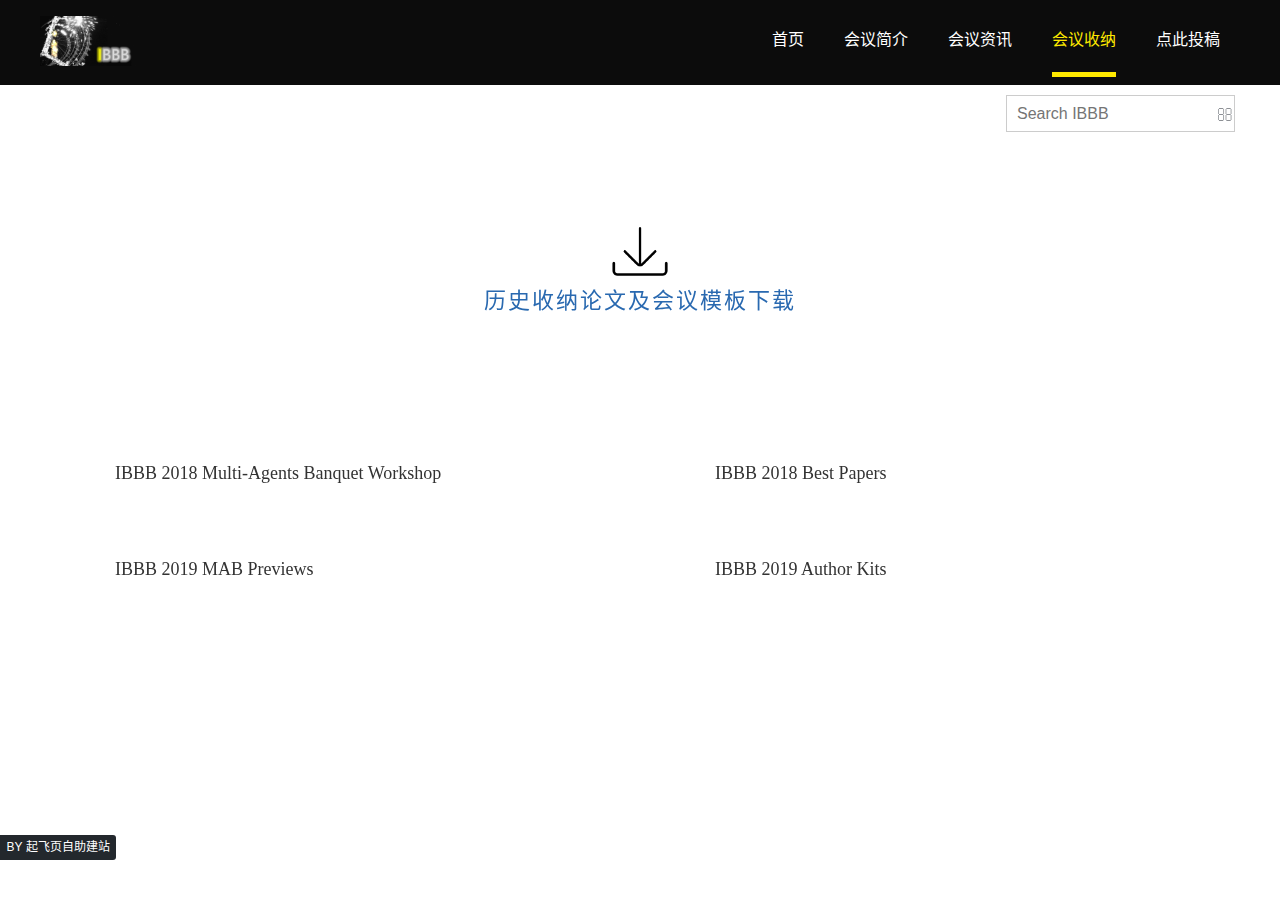
==== gather.html @ 592892c0 "Rename IBBB _ 会议收纳.html to gather.html" ====
<!DOCTYPE html>
<!-- saved from url=(0088)http://w-21632-82969-35569.479040224.sites.hk34.qifeiye.com/?page_id=11432&qfy_preview=1 -->
<html class="bit-html mobile-false js_active  vc_desktop  vc_transform  vc_transform  no-touch" dir="ltr" lang="zh-CN"><!--<![endif]--><head><meta http-equiv="Content-Type" content="text/html; charset=UTF-8">
	<!-- for 360 -->
	<meta name="renderer" content="webkit"> 
	<meta name="applicable-device" content="pc,mobile"> <!-- for baidu -->
	<meta http-equiv="Cache-Control" content="no-transform"> <!-- for baidu -->
    <meta name="MobileOptimized" content="width"><!-- for baidu -->
    <meta name="HandheldFriendly" content="true"><!-- for baidu -->
		<!-- customer header -->
	<meta http-equiv="X-UA-Compatible" content="IE=edge">
	
	<meta name="viewport" content="width=device-width, initial-scale=1, maximum-scale=1">	
	<title>IBBB |   会议收纳</title>
	<link rel="profile" href="http://gmpg.org/xfn/11">
	<link rel="pingback" href="http://w-21632-82969-35569.479040224.sites.hk34.qifeiye.com/xmlrpc.php">
	<!--[if lt IE 9]>
	<script src="http://w-21632-82969-35569.479040224.sites.hk34.qifeiye.com/FeiEditor/bitSite/js/html5shiv.min.js"></script>
	<![endif]-->
	<!--[if lt IE 9]>
	<script src="http://w-21632-82969-35569.479040224.sites.hk34.qifeiye.com/FeiEditor/bitSite/js/respond.min.js"></script>
	<![endif]-->
	<style type="text/css" id="static-stylesheet"></style>
	<link rel="stylesheet" href="./src/55c1c3b206518d9a84341ae4a3668b1f.css" type="text/css" media="all"> <!-- Cache! -->
<style type="text/css">



</style>
<script type="text/javascript">
/* <![CDATA[ */
/* dt-plugins */
var dtLocal = {"passText":"\u67e5\u770b\u8fd9\u4e2a\u52a0\u5bc6\u8d44\u8baf\uff0c\u8bf7\u5728\u4e0b\u9762\u8f93\u5165\u5bc6\u7801\uff1a","moreButtonAllLoadedText":"\u5168\u90e8\u5df2\u52a0\u8f7d","postID":"11432","ajaxurl":"http:\/\/w-21632-82969-35569.479040224.sites.hk34.qifeiye.com\/http:\/\/w-21632-82969-35569.479040224.sites.hk34.qifeiye.com\/admin\/admin-ajax.php","contactNonce":"e892eb00af","ajaxNonce":"57f2f24f1a","pageData":{"type":"page","template":"page","layout":null},"themeSettings":{"smoothScroll":"on"}};
/* thickbox */
var thickboxL10n = {"next":"\u4e0b\u4e00\u5f20 >","prev":"< \u4e0a\u4e00\u5f20","image":"\u56fe\u7247","of":"\/","close":"\u5173\u95ed","noiframes":"\u8fd9\u4e2a\u529f\u80fd\u9700\u8981iframe\u7684\u652f\u6301\u3002\u60a8\u53ef\u80fd\u7981\u6b62\u4e86iframe\u7684\u663e\u793a\uff0c\u6216\u60a8\u7684\u6d4f\u89c8\u5668\u4e0d\u652f\u6301\u6b64\u529f\u80fd\u3002","loadingAnimation":"\/\/fast.qifeiye.com\/FeiEditor\/bitSite\/images\/preloader.gif"};

/* ]]> */
</script>
<script type="text/javascript" src="./src/e60d9fac3b351a7c944ea3d1a2d3842f.js.下载">/*Cache!*/</script>
<link rel="EditURI" type="application/rsd+xml" title="RSD" href="http://w-21632-82969-35569.479040224.sites.hk34.qifeiye.com/xmlrpc.php?rsd">
<link rel="wlwmanifest" type="application/wlwmanifest+xml" href="http://w-21632-82969-35569.479040224.sites.hk34.qifeiye.com/qfy-includes/wlwmanifest.xml"> 

<link rel="canonical" href="http://w-21632-82969-35569.479040224.sites.hk34.qifeiye.com/?page_id=11432">
<link rel="shortlink" href="http://w-21632-82969-35569.479040224.sites.hk34.qifeiye.com/?p=11432">
<style class="style_0">.bitRightSider .widget-title,.bitLeftSider .widget-title{padding:0 0 0 10px;height:28px;line-height:28px;background-color:#024886;margin:0px;font-family:;font-size:px;font-weight:normal;font-style:normal;text-decoration:none;color:#fff;border-top:0;border-left:0;border-right:0;border-bottom:0;background-image: url(//fast.qifeiye.com/qfy-content/plugins//bit-plugin/assets/frame/header_bg/1/bg.png);background-repeat: repeat;-webkit-border-top-left-radius: 0;-webkit-border-top-right-radius: 0;-moz-border-radius-topleft: 0;-moz-border-radius-topright: 0;border-top-left-radius: 0;border-top-right-radius: 0;} .bitRightSider .bitWidgetFrame,.bitLeftSider .bitWidgetFrame{border-top:0;border-bottom:1px solid #bababa;border-left:1px solid #bababa;border-right:1px solid #bababa;padding:4px 10px 4px 10px;-webkit-border-bottom-left-radius: 0;-webkit-border-bottom-right-radius: 0;-moz-border-radius-bottomleft: 0;-moz-border-radius-bottomright: 0;border-bottom-left-radius: 0;border-bottom-right-radius: 0;}.bitRightSider .site_tooler,.bitLeftSider .site_tooler{-webkit-box-shadow:none;box-shadow:none;}.bitRightLeftSiderWidget.site_tooler .bitWidgetFrame,.bitRightLeftSiderWidget.site_tooler .bitWidgetFrame{background-color:transparent;background-image:none;-webkit-border-bottom-left-radius: 0px;border-bottom-left-radius: 0px;-webkit-border-bottom-right-radius: 0px;border-bottom-right-radius: 0px;}</style><style class="style_0">.footer .widget-title{padding:0 0 0 10px;height:28px;line-height:28px;background-color:#024886;margin:0px;font-family:;font-size:px;font-weight:normal;font-style:normal;text-decoration:none;color:#fff;border-top:0;border-left:0;border-right:0;border-bottom:0;background-image:none;-webkit-border-top-left-radius: 4px;-webkit-border-top-right-radius: 4px;-moz-border-radius-topleft: 4px;-moz-border-radius-topright: 4px;border-top-left-radius: 4px;border-top-right-radius: 4px;} .footer .widget-title{border-top:0;border-left:0;border-right:0;} .footer  .bitWidgetFrame{border-bottom:0;border-top:0;border-left:0;border-right:0;padding:4px 10px 4px 10px;}.footer .site_tooler{-webkit-box-shadow:none;box-shadow:none;}.footer .site_tooler .bitWidgetFrame{background-color:transparent;background-image:none;-webkit-border-bottom-left-radius: 4px;border-bottom-left-radius: 4px;-webkit-border-bottom-right-radius: 4px;border-bottom-right-radius: 4px;}</style><link rel="shortcut icon" href="http://w-21632-82969-35569.479040224.sites.hk34.qifeiye.com/qfy-content/uploads/2019/02/415e6c6c76d465fd1fd7b94c8ca086bc.ico">
<link rel="apple-touch-icon-precomposed" href="http://w-21632-82969-35569.479040224.sites.hk34.qifeiye.com/qfy-content/uploads/2019/02/415e6c6c76d465fd1fd7b94c8ca086bc.ico">
<link rel="apple-touch-icon" href="http://w-21632-82969-35569.479040224.sites.hk34.qifeiye.com/qfy-content/uploads/2019/02/415e6c6c76d465fd1fd7b94c8ca086bc.ico">
<meta name="robots" content="index, follow">
<meta name="description" content="历史收纳">
<link rel="stylesheet" href="./src/css" type="text/css" media="all">		<style type="text/css">
</style>
		<script type="text/javascript">
			dtGlobals.logoEnabled = 1;dtGlobals.curr_id = '11432';dtGlobals.logoURL = '';dtGlobals.logoW = '0';dtGlobals.logoH = '0';dtGlobals.qfyname = '起飞页';dtGlobals.id = '5c5458e1a4d58';dtGlobals.language = '';smartMenu = 0;document.cookie='resolution='+Math.max(screen.width,screen.height)+'; path=/';
			dtGlobals.gallery_bgcolor = 'rgba(51,51,51,1)';dtGlobals.gallery_showthumbs = '0';dtGlobals.gallery_style = '';dtGlobals.gallery_autoplay = '0';dtGlobals.gallery_playspeed = '3';dtGlobals.gallery_imagesize = '100';dtGlobals.gallery_imageheight = '100';dtGlobals.gallery_stopbutton = '';dtGlobals.gallery_thumbsposition = '';dtGlobals.gallery_tcolor = '#fff';dtGlobals.gallery_tsize = '16';dtGlobals.gallery_dcolor = '#fff';dtGlobals.gallery_dsize = '14';dtGlobals.gallery_tfamily = '';dtGlobals.gallery_dfamily = '';dtGlobals.gallery_blankclose = '0';dtGlobals.gallery_arrowstyle = '0';dtGlobals.fm_showstyle = '';dtGlobals.fm_showspeed = '';dtGlobals.cdn_url = 'https://cdn.goodq.top';dtGlobals.qfymodel = "1";
			            			var socail_back_url = '';
					
		</script>

		</head>


<body class="page page-id-11432 page-template-default logged-in image-blur widefull_header3 free_public btn-flat content-fullwidth qfe-js-composer js-comp-ver-4.0.1 vc_responsive is-webkit mobilefloatmenu" data-pid="11432" data-pkey="345197433e12036d5b05db93e3ab1387" style=""><div class="dl-menuwrapper  wf-mobile-visible floatmenu floatwarpper fullfloatmenu center"><div class="dl-container"><ul data-st="1" data-sp="0" data-fh="0" data-mw="0" data-lh="32" class="dl-menu" data-bit-menu="bit-menu-default" data-bit-float-menu="underline-hover"><li class=" menu-item menu-item-type-post_type menu-item-object-page bit-menu-post-id-11965 menu-item-11966 first"><a href="http://w-21632-82969-35569.479040224.sites.hk34.qifeiye.com/"><span>首页</span></a></li><li class=" menu-item menu-item-type-post_type menu-item-object-page bit-menu-post-id-11626 menu-item-11627"><a href="http://w-21632-82969-35569.479040224.sites.hk34.qifeiye.com/?page_id=11626"><span>会议简介</span></a></li><li class=" menu-item menu-item-type-post_type menu-item-object-page bit-menu-post-id-11761 menu-item-11762"><a href="http://w-21632-82969-35569.479040224.sites.hk34.qifeiye.com/?page_id=11761"><span>会议资讯</span></a></li><li class=" menu-item menu-item-type-post_type menu-item-object-page current-menu-item page_item page-item-11432 current_page_item bit-menu-post-id-11432 menu-item-11433 act"><a href="http://w-21632-82969-35569.479040224.sites.hk34.qifeiye.com/?page_id=11432"><span>会议收纳</span></a></li><li class=" menu-item menu-item-type-post_type menu-item-object-page bit-menu-post-id-11813 menu-item-11814"><a href="http://w-21632-82969-35569.479040224.sites.hk34.qifeiye.com/?page_id=11813"><span>点此投稿</span></a></li>
</ul></div></div>

<div id="page" class=" wide "><div id="dl-menu" class="dl-menuwrapper wf-mobile-visible floatmenu fullfloatmenu center" style="right: 8px; top: 8px;"><a data-padding="" data-top="8" data-right="8" rel="nofollow" id="mobile-menu" class="glyphicon glyphicon-icon-align-justify fullfloatmenu positionFixed iconbigSize center">
				<span class="menu-open  phone-text">会议收纳</span>
				<span class="menu-close">关闭</span>
				<span class="menu-back">返回上一级</span>
				<span class="wf-phone-visible">&nbsp;</span>
			</a></div>



	<!-- left, center, classical, classic-centered -->
	<!-- !Header -->
	<header id="header" class="logo-left wf-mobile-hidden  mobiletopbottom  hl  ht headerPM menuPosition" role="banner"><!-- class="overlap"; class="logo-left", class="logo-center", class="logo-classic" -->
		<div class="wf-wrap">
			<div class="wf-table">

		

<div id="branding" class="wf-td bit-logo-bar" style="max-width:1px;">
	<a class="bitem logo small" style="display: table-cell;" href="http://w-21632-82969-35569.479040224.sites.hk34.qifeiye.com/"><span class="logospan"><img class="preload-me" src="./src/0d2b9638ba055d4c939cce26fddbd785-300x150.png" width="300" height="150" alt="IBBB"></span></a>
	
	<!-- <div id="site-title" class="assistive-text"></div>
	<div id="site-description" class="assistive-text"></div> -->
</div>		
								<div class="wf-mobile-visible wf-td assistive-info    " role="complementary">
					<div class="top-bar-right right bit_widget_more" bitdatamarker="bitHeader-2" bitdataaction="site_fix_container" bitdatacolor="white">
					 					</div>
				</div>
		
					
		<!-- !- Navigation -->
		<nav style="0" id="navigation" class="wf-td" bitdataaction="site_menu_container" bitdatalocation="primary">
			<ul id="main-nav" data-st="1" data-sp="0" data-fh="0" data-mw="0" data-lh="32" class="mainmenu fancy-rollovers wf-mobile-hidden bit-menu-default position-text-right" data-bit-menu="bit-menu-default" data-bit-float-menu="underline-hover"><li class=" menu-item menu-item-type-post_type menu-item-object-page bit-menu-post-id-11965 menu-item-11966 first"><a href="http://w-21632-82969-35569.479040224.sites.hk34.qifeiye.com/"><span>首页</span></a></li><li class=" menu-item menu-item-type-post_type menu-item-object-page bit-menu-post-id-11626 menu-item-11627"><a href="http://w-21632-82969-35569.479040224.sites.hk34.qifeiye.com/?page_id=11626"><span>会议简介</span></a></li><li class=" menu-item menu-item-type-post_type menu-item-object-page bit-menu-post-id-11761 menu-item-11762"><a href="http://w-21632-82969-35569.479040224.sites.hk34.qifeiye.com/?page_id=11761"><span>会议资讯</span></a></li><li class=" menu-item menu-item-type-post_type menu-item-object-page current-menu-item page_item page-item-11432 current_page_item bit-menu-post-id-11432 menu-item-11433 act"><a href="http://w-21632-82969-35569.479040224.sites.hk34.qifeiye.com/?page_id=11432"><span>会议收纳</span></a></li><li class=" menu-item menu-item-type-post_type menu-item-object-page bit-menu-post-id-11813 menu-item-11814"><a href="http://w-21632-82969-35569.479040224.sites.hk34.qifeiye.com/?page_id=11813"><span>点此投稿</span></a></li>
</ul>
						
			

					</nav>
		<div style="display:none;" id="main-nav-slide">
									<div class="main-nav-slide-inner" data-class="align_left">
				<div class="floatmenu-bar-right bit_widget_more" bitdatamarker="bitHeader-3" bitdataaction="site_fix_container" bitdatacolor="white">
					 				</div>
			</div>
		</div>
		
	
			</div><!-- #branding -->
		</div><!-- .wf-wrap -->
	</header><div id="dl-menu" class="dl-menuwrapper wf-mobile-visible mobiledefault_containter center" style="text-align: center; margin: 0px auto; right: 8px; top: 8px;"></div><!-- #masthead -->

 <section class="bitBanner" id="bitBanner" bitdatamarker="bitBanner" bitdataaction="site_fix_container">
	</section>
<div id="main" class="bit_main_content">


		<div class="main-gradient"></div>

		<div class="wf-wrap">
			<div class="wf-container-main">

				

			

			<div id="content" class="content" role="main">

								
<div class="main-outer-wrapper ">
        <div class="bit_row">

                <div class="twelve columns no-sidebar-content ">
                
                    <div class="bit_row">
                    
                            <div class="content-wrapper twelve columns ">
                              <section data-fixheight="" class="qfy-row-1-5c7787a46c395101171 section     no  section-text-no-shadow section-inner-no-shadow section-normal section-orgi mobileHidden" id="bit_hg3qi" style="margin-bottom:0;border-radius:0px;color:#606060;">
    <style class="row_class qfy_style_class">
	@media only screen and (min-width: 992px){
		section.section.qfy-row-1-5c7787a46c395101171{padding-left:0;padding-right:0;padding-top:10px;padding-bottom:10px;margin-top:0;}section.section.qfy-row-1-5c7787a46c395101171 > .container{max-width:1280px;margin:0 auto;}}
	   	
	   @media only screen and (max-width: 992px){
		.bit-html section.section.qfy-row-1-5c7787a46c395101171{padding-left:15px;padding-right:15px;padding-top:10px;padding-bottom:10px;margin-top:0;min-height:0;}}
	</style>
	            <div data-time="3" data-imagebgs="" class="background-media   " backgroundsize="true" style="background-image: url(&#39;http://w-21632-82969-35569.479040224.sites.hk34.qifeiye.com/qfy-content/uploads/2018/09/39295df33d037be0e32999ba25ccf70b.jpg&#39;); background-repeat:no-repeat; background-size:cover; background-attachment:scroll; background-position:Array;">
                                   </div>
		
    	    <div class="section-background-overlay background-overlay grid-overlay-0 " style="background-color: transparent;"></div>

    <div class="container">
        <div class="row qfe_row">
            <div data-animaleinbegin="90%" data-animalename="qfyfadeInUp" data-duration="" data-delay="" class=" qfy-column-1-5c7787a46c7c3501745 qfy-column-inner  vc_span12  text-default small-screen-default fullrow" data-dw="1/1" data-fixheight=""><div style=";position:relative;" class="column_inner "><div class=" background-overlay grid-overlay-" style="background-color:transparent;width:100%;"></div><div class="column_containter" style="z-index:3;position:relative;"><div m-padding="0px 0px 0px 0px" p-padding="0 0 0 0" css_animation_delay="0" qfyuuid="qfy_column_search_l51ap" class="search_contain qfy-element " style="margin-top:0;margin-bottom:0;margin-left:0;margin-right:0;padding-top:0;padding-bottom:0;padding-right:0;padding-left:0;"><style>
        @media only screen and (max-width: 768px) { .search_from-5c7787a46cb2547121 .searchform{width:90% !important;} }</style>


<div class="bitSearchFrom bitWidgetFrame search_from-5c7787a46cb2547121 text_right">
	<form class="searchform " method="get" action="http://w-21632-82969-35569.479040224.sites.hk34.qifeiye.com/" style="" onsubmit="return searchResult(this);">
				<input type="hidden" name="page_id" value="7171">
				
				
				
				<input type="text" style="border:1px solid #ccc;padding-top:px;padding-bottom:px;height:37px;" name="search" id="form_search" value="" placeholder="Search IBBB">
		<input type="submit" class="assistive-text searchsubmit" value="Go!">
		<a href="http://w-21632-82969-35569.479040224.sites.hk34.qifeiye.com/?page_id=11432&amp;qfy_preview=1#go" style="margin:0px;height:37px;line-height:37px;top:2px;color:#8d9095;" class="submit fa fa-search"></a>
	</form>
</div>
</div></div></div></div><style class="column_class qfy_style_class">@media only screen and (min-width: 992px){.qfy-column-1-5c7787a46c7c3501745 > .column_inner {padding-left:0;padding-right:0;padding-top:0;padding-bottom:0;}.qfe_row .vc_span_class.qfy-column-1-5c7787a46c7c3501745 {};}@media only screen and (max-width: 992px){.qfy-column-1-5c7787a46c7c3501745 > .column_inner{margin:0 auto 0 !important;padding-left:0;padding-right:0;padding-top:;padding-bottom:;}.display_entire .qfe_row .vc_span_class.qfy-column-1-5c7787a46c7c3501745 {}.qfy-column-1-5c7787a46c7c3501745 > .column_inner> .background-overlay,.qfy-column-1-5c7787a46c7c3501745 > .column_inner> .background-media{width:100% !important;left:0 !important;right:auto !important;}}</style>        </div>
    </div>
	
</section><section data-fixheight="" class="qfy-row-2-5c7787a46ceaa536351 section     no  section-text-no-shadow section-inner-no-shadow section-normal section-orgi" id="bit_44mag" style="margin-bottom:0;border-radius:0px;color:#606060;">
    <style class="row_class qfy_style_class">
	@media only screen and (min-width: 992px){
		section.section.qfy-row-2-5c7787a46ceaa536351{padding-left:0;padding-right:0;padding-top:80px;padding-bottom:80px;margin-top:0;}section.section.qfy-row-2-5c7787a46ceaa536351 > .container{max-width:1280px;margin:0 auto;}}
	   	
	   @media only screen and (max-width: 992px){
		.bit-html section.section.qfy-row-2-5c7787a46ceaa536351{padding-left:15px;padding-right:15px;padding-top:40px;padding-bottom:40px;margin-top:0;min-height:0;}}
	</style>
	            <div data-time="3" data-imagebgs="" class="background-media   " backgroundsize="true" style="background-image: url(&#39;http://w-21632-82969-35569.479040224.sites.hk34.qifeiye.com/qfy-content/uploads/2018/09/b85562b8faf888d6d5710aea326d451c.png&#39;); background-repeat:no-repeat; background-size:cover; background-attachment:scroll; background-position:Array;">
                                   </div>
		
    	    <div class="section-background-overlay background-overlay grid-overlay-0 " style="background-color: transparent;"></div>

    <div class="container">
        <div class="row qfe_row">
            <div data-animaleinbegin="90%" data-animalename="qfyfadeInUp" data-duration="" data-delay="" class=" qfy-column-2-5c7787a46d318654814 qfy-column-inner  vc_span12  text-default small-screen-undefined fullrow" data-dw="1/1" data-fixheight=""><div style=";position:relative;" class="column_inner "><div class=" background-overlay grid-overlay-" style="background-color:transparent;width:100%;"></div><div class="column_containter" style="z-index:3;position:relative;">
	<div m-padding="0 0 0 0" p-padding="0 0 0 0" css_animation_delay="0" qfyuuid="qfy_column_text_w3dx8" data-anitime="0.7" data-ani_iteration_count="1" class="qfy-element qfy-text qfy-text-35271 qfe_text_column qfe_content_element  mobile_fontsize " style="position: relative;;;line-height:1.5em;;background-position:left top;background-repeat: no-repeat;;margin-top:0;margin-bottom:0;padding-top:0;padding-bottom:0;padding-right:0;padding-left:0;border-radius:0px;">
		<div class="qfe_wrapper">
			<div style="text-align: center;"><img title="" style="width: 60px; height: 60px;" alt="" src="./src/1fd62923503849c1c7cef67d8118b56a1.png"></div><div style="text-align: center; letter-spacing: 2px;"><span style="font-size: 22px; color: rgb(41, 105, 176);">历史收纳论文及会议模板下载</span></div>
		</div> 
	</div> </div></div></div><style class="column_class qfy_style_class">@media only screen and (min-width: 992px){.qfy-column-2-5c7787a46d318654814 > .column_inner {padding-left:0;padding-right:0;padding-top:0;padding-bottom:0;}.qfe_row .vc_span_class.qfy-column-2-5c7787a46d318654814 {};}@media only screen and (max-width: 992px){.qfy-column-2-5c7787a46d318654814 > .column_inner{margin:0 auto 0 !important;padding-left:0;padding-right:0;padding-top:;padding-bottom:;}.display_entire .qfe_row .vc_span_class.qfy-column-2-5c7787a46d318654814 {}.qfy-column-2-5c7787a46d318654814 > .column_inner> .background-overlay,.qfy-column-2-5c7787a46d318654814 > .column_inner> .background-media{width:100% !important;left:0 !important;right:auto !important;}}</style>        </div>
    </div>
	
</section><section data-fixheight="" class="qfy-row-3-5c7787a46daa5412925 section     no  section-text-no-shadow section-inner-no-shadow section-normal section-orgi" id="bit_81gc3" style="margin-bottom:0;border-radius:0px;color:#606060;">
    <style class="row_class qfy_style_class">
	@media only screen and (min-width: 992px){
		section.section.qfy-row-3-5c7787a46daa5412925{padding-left:0;padding-right:0;padding-top:40px;padding-bottom:0;margin-top:0;}section.section.qfy-row-3-5c7787a46daa5412925 > .container{max-width:1280px;margin:0 auto;}}
	   	
	   @media only screen and (max-width: 992px){
		.bit-html section.section.qfy-row-3-5c7787a46daa5412925{padding-left:15px;padding-right:15px;padding-top:40px;padding-bottom:0;margin-top:0;min-height:0;}}
	</style>
	    	    <div class="section-background-overlay background-overlay grid-overlay-0 " style="background-color: #ffffff;"></div>

    <div class="container">
        <div class="row qfe_row">
            <div data-animaleinbegin="90%" data-animalename="qfyfadeInUp" data-duration="" data-delay="" class=" qfy-column-3-5c7787a46de4e9387 qfy-column-inner  vc_span_class  vc_span6  text-default small-screen-undefined notfullrow" data-dw="1/2" data-fixheight=""><div style=";position:relative;" class="column_inner "><div class=" background-overlay grid-overlay-" style="background-color:transparent;width:100%;"></div><div class="column_containter" style="z-index:3;position:relative;">
	<div id="vc_header_5c7787a46e648361" m-padding="10px 8px 20px 11px" p-padding="10px 40px 20px 40px" css_animation_delay="0" qfyuuid="qfy_header_wbe83-c-mz" data-anitime="0.7" data-ani_iteration_count="1" class="qfy-element minheigh1px qfe_text_column qfe_content_element " style="position: relative;;;background-image: url(http://w-21632-82969-35569.479040224.sites.hk34.qifeiye.com/qfy-content/uploads/2018/09/da999e8ffec01b533d2cb1f7fe61b58c.png);background-size: 100% 100%;filter: progid:DXImageTransform.Microsoft.AlphaImageLoader(src=&#39;http://w-21632-82969-35569.479040224.sites.hk34.qifeiye.com/qfy-content/uploads/2018/09/da999e8ffec01b533d2cb1f7fe61b58c.png&#39;,sizingMethod=&#39;scale&#39;);background-repeat: no-repeat;;margin-top:10px;margin-bottom:0;padding-top:10px;padding-bottom:20px;padding-right:40px;padding-left:40px;"><style>#vc_header_5c7787a46e648361 .line-abs::before{    
        position: absolute;
        content: '';
    	width:120px;
    	height:2px;
    	background-color:#999999;
    	left:0;
        top: 0px;
        margin: -1px;}#vc_header_5c7787a46e648361:hover .header_image.glyphicon:before, #vc_header_5c7787a46e648361:hover .header_image.fa:before{color:#999999 !important;transition: all ease .6s;}#vc_header_5c7787a46e648361 .qfy_title_inner, #vc_header_5c7787a46e648361 .qfy_title_image_inner{vertical-align:middle !important;}@media only screen and (max-width: 768px) {#vc_header_5c7787a46e648361 .header_title{font-size:13px !important;}}@media only screen and (max-width: 768px) {#vc_header_5c7787a46e648361 .header_subtitle{font-size:12px !important;}}
        #vc_header_5c7787a46e648361 .header_image.glyphicon:before, #vc_header_5c7787a46e648361 .header_image.fa:before{
        height: 30px;
        width: 30px;
        position: absolute;
        left: 0;
        top: 3px;
        text-align: center;
        line-height: 30px; }</style>
		<div class="qfe_wrapper">
			<h2 class="qfy_title left mobileleft"><a href="http://w-21632-82969-35569.479040224.sites.hk34.qifeiye.com/qfy-content/uploads/2018/09/b98e25d13525bd28ee39891a9f8bebc6.doc" target="_blank"></a><div class="qfy_title_image_warpper" style="display:inline-block;position:relative;max-width:100%;width:100%;background-color:transparent;"><a href="http://w-21632-82969-35569.479040224.sites.hk34.qifeiye.com/qfy-content/uploads/2018/09/b98e25d13525bd28ee39891a9f8bebc6.doc" target="_blank"><div class="qfy_title_image_inner" style="display:inline-block;position:relative;max-width:100%;"><div class="header_image glyphicon glyphicon-icon-calendar-empty" style="padding:2px;color:#999999;font-size:18px;width:30px;height:30px;"></div></div><div class="qfy_title_inner" style="display:inline-block;position:relative;max-width:calc(100% - 30px);"><div class="header_title" style="font-family:微软雅黑;font-size:18px;font-weight:normal;font-style:normal;color:#333333;padding:0 0 0 0px;vertical-align:bottom;">IBBB 2018 Multi-Agents Banquet Workshop</div><div class="header_subtitle" style="font-family:century gothic;font-size:13px;font-weight:normal;font-style:italic;color:#bababa;display:none;padding:2px;vertical-align:bottom;"></div></div></a><a href="http://w-21632-82969-35569.479040224.sites.hk34.qifeiye.com/qfy-content/uploads/2018/09/b98e25d13525bd28ee39891a9f8bebc6.doc" target="target"><style>#vc_header_5c7787a46e648361 .button_wrapper .button{transition: all ease .3s}#vc_header_5c7787a46e648361 .button_wrapper .button.active,#vc_header_5c7787a46e648361 .button_wrapper .button:hover{background-color:#333333 !important; color:#ffffff !important; border-width:1px !important; border-style:solid !important;border-color:#333333 !important; font-weight:400 !important; transition: all ease .3s}</style><div class="button_wrapper" style="display:inline-block;position:absolute;top:2px;right:5px;"><div class="button glyphicon glyphicon-icon-download-alt" style="display:inline-block;max-width:100%;text-align:center; font-family:微软雅黑; font-size:12px; color:#a8a8a8;"></div></div></a><span style="clear:both;"></span></div></h2>
		</div> 
	</div> </div></div></div><style class="column_class qfy_style_class">@media only screen and (min-width: 992px){.qfy-column-3-5c7787a46de4e9387 > .column_inner {padding-left:0;padding-right:0;padding-top:0;padding-bottom:0;}.qfe_row .vc_span_class.qfy-column-3-5c7787a46de4e9387 {};}@media only screen and (max-width: 992px){.qfy-column-3-5c7787a46de4e9387 > .column_inner{margin:0 auto 0 !important;padding-left:0;padding-right:0;padding-top:;padding-bottom:;}.display_entire .qfe_row .vc_span_class.qfy-column-3-5c7787a46de4e9387 {}.qfy-column-3-5c7787a46de4e9387 > .column_inner> .background-overlay,.qfy-column-3-5c7787a46de4e9387 > .column_inner> .background-media{width:100% !important;left:0 !important;right:auto !important;}}</style><div data-animaleinbegin="90%" data-animalename="qfyfadeInUp" data-duration="" data-delay="" class=" qfy-column-4-5c7787a46f097526206 qfy-column-inner  vc_span_class  vc_span6  text-default small-screen-undefined notfullrow" data-dw="1/2" data-fixheight=""><div style=";position:relative;" class="column_inner "><div class=" background-overlay grid-overlay-" style="background-color:transparent;width:100%;"></div><div class="column_containter" style="z-index:3;position:relative;">
	<div id="vc_header_5c7787a46f86c985" m-padding="10px 8px 20px 11px" p-padding="10px 40px 20px 40px" css_animation_delay="0" qfyuuid="qfy_header_wbe83-c-tl" data-anitime="0.7" data-ani_iteration_count="1" class="qfy-element minheigh1px qfe_text_column qfe_content_element " style="position: relative;;;background-image: url(http://w-21632-82969-35569.479040224.sites.hk34.qifeiye.com/qfy-content/uploads/2018/09/da999e8ffec01b533d2cb1f7fe61b58c.png);background-size: 100% 100%;filter: progid:DXImageTransform.Microsoft.AlphaImageLoader(src=&#39;http://w-21632-82969-35569.479040224.sites.hk34.qifeiye.com/qfy-content/uploads/2018/09/da999e8ffec01b533d2cb1f7fe61b58c.png&#39;,sizingMethod=&#39;scale&#39;);background-repeat: no-repeat;;margin-top:10px;margin-bottom:0;padding-top:10px;padding-bottom:20px;padding-right:40px;padding-left:40px;"><style>#vc_header_5c7787a46f86c985 .line-abs::before{    
        position: absolute;
        content: '';
    	width:120px;
    	height:2px;
    	background-color:#999999;
    	left:0;
        top: 0px;
        margin: -1px;}#vc_header_5c7787a46f86c985:hover .header_image.glyphicon:before, #vc_header_5c7787a46f86c985:hover .header_image.fa:before{color:#999999 !important;transition: all ease .6s;}#vc_header_5c7787a46f86c985 .qfy_title_inner, #vc_header_5c7787a46f86c985 .qfy_title_image_inner{vertical-align:middle !important;}@media only screen and (max-width: 768px) {#vc_header_5c7787a46f86c985 .header_title{font-size:13px !important;}}@media only screen and (max-width: 768px) {#vc_header_5c7787a46f86c985 .header_subtitle{font-size:12px !important;}}
        #vc_header_5c7787a46f86c985 .header_image.glyphicon:before, #vc_header_5c7787a46f86c985 .header_image.fa:before{
        height: 30px;
        width: 30px;
        position: absolute;
        left: 0;
        top: 3px;
        text-align: center;
        line-height: 30px; }</style>
		<div class="qfe_wrapper">
			<h2 class="qfy_title left mobileleft"><a href="http://w-21632-82969-35569.479040224.sites.hk34.qifeiye.com/qfy-content/uploads/2018/09/b98e25d13525bd28ee39891a9f8bebc6.doc" target="_blank"></a><div class="qfy_title_image_warpper" style="display:inline-block;position:relative;max-width:100%;width:100%;background-color:transparent;"><a href="http://w-21632-82969-35569.479040224.sites.hk34.qifeiye.com/qfy-content/uploads/2018/09/b98e25d13525bd28ee39891a9f8bebc6.doc" target="_blank"><div class="qfy_title_image_inner" style="display:inline-block;position:relative;max-width:100%;"><div class="header_image glyphicon glyphicon-icon-calendar-empty" style="padding:2px;color:#999999;font-size:18px;width:30px;height:30px;"></div></div><div class="qfy_title_inner" style="display:inline-block;position:relative;max-width:calc(100% - 30px);"><div class="header_title" style="font-family:微软雅黑;font-size:18px;font-weight:normal;font-style:normal;color:#333333;padding:0 0 0 0px;vertical-align:bottom;">IBBB 2018 Best Papers</div><div class="header_subtitle" style="font-family:century gothic;font-size:13px;font-weight:normal;font-style:italic;color:#bababa;display:none;padding:2px;vertical-align:bottom;"></div></div></a><a href="http://w-21632-82969-35569.479040224.sites.hk34.qifeiye.com/qfy-content/uploads/2018/09/b98e25d13525bd28ee39891a9f8bebc6.doc" target="target"><style>#vc_header_5c7787a46f86c985 .button_wrapper .button{transition: all ease .3s}#vc_header_5c7787a46f86c985 .button_wrapper .button.active,#vc_header_5c7787a46f86c985 .button_wrapper .button:hover{background-color:#333333 !important; color:#ffffff !important; border-width:1px !important; border-style:solid !important;border-color:#333333 !important; font-weight:400 !important; transition: all ease .3s}</style><div class="button_wrapper" style="display:inline-block;position:absolute;top:2px;right:5px;"><div class="button glyphicon glyphicon-icon-download-alt" style="display:inline-block;max-width:100%;text-align:center; font-family:微软雅黑; font-size:12px; color:#a8a8a8;"></div></div></a><span style="clear:both;"></span></div></h2>
		</div> 
	</div> </div></div></div><style class="column_class qfy_style_class">@media only screen and (min-width: 992px){.qfy-column-4-5c7787a46f097526206 > .column_inner {padding-left:0;padding-right:0;padding-top:0;padding-bottom:0;}.qfe_row .vc_span_class.qfy-column-4-5c7787a46f097526206 {};}@media only screen and (max-width: 992px){.qfy-column-4-5c7787a46f097526206 > .column_inner{margin:0 auto 0 !important;padding-left:0;padding-right:0;padding-top:;padding-bottom:;}.display_entire .qfe_row .vc_span_class.qfy-column-4-5c7787a46f097526206 {}.qfy-column-4-5c7787a46f097526206 > .column_inner> .background-overlay,.qfy-column-4-5c7787a46f097526206 > .column_inner> .background-media{width:100% !important;left:0 !important;right:auto !important;}}</style><div class="wf-mobile-hidden qfy-clumn-clear" style="clear:both;"></div>        </div>
    </div>
	
</section><section data-fixheight="" class="qfy-row-4-5c7787a46fd9b207828 section     no  section-text-no-shadow section-inner-no-shadow section-normal section-orgi" id="bit_ck1zq" style="margin-bottom:0;border-radius:0px;color:#606060;">
    <style class="row_class qfy_style_class">
	@media only screen and (min-width: 992px){
		section.section.qfy-row-4-5c7787a46fd9b207828{padding-left:0;padding-right:0;padding-top:20px;padding-bottom:0;margin-top:0;}section.section.qfy-row-4-5c7787a46fd9b207828 > .container{max-width:1280px;margin:0 auto;}}
	   	
	   @media only screen and (max-width: 992px){
		.bit-html section.section.qfy-row-4-5c7787a46fd9b207828{padding-left:15px;padding-right:15px;padding-top:0;padding-bottom:0;margin-top:0;min-height:0;}}
	</style>
	    	    <div class="section-background-overlay background-overlay grid-overlay-0 " style="background-color: #ffffff;"></div>

    <div class="container">
        <div class="row qfe_row">
            <div data-animaleinbegin="90%" data-animalename="qfyfadeInUp" data-duration="" data-delay="" class=" qfy-column-5-5c7787a47010279347 qfy-column-inner  vc_span_class  vc_span6  text-default small-screen-undefined notfullrow" data-dw="1/2" data-fixheight=""><div style=";position:relative;" class="column_inner "><div class=" background-overlay grid-overlay-" style="background-color:transparent;width:100%;"></div><div class="column_containter" style="z-index:3;position:relative;">
	<div id="vc_header_5c7787a4707f663" m-padding="10px 8px 20px 11px" p-padding="10px 40px 20px 40px" css_animation_delay="0" qfyuuid="qfy_header_wbe83-c-r3" data-anitime="0.7" data-ani_iteration_count="1" class="qfy-element minheigh1px qfe_text_column qfe_content_element " style="position: relative;;;background-image: url(http://w-21632-82969-35569.479040224.sites.hk34.qifeiye.com/qfy-content/uploads/2018/09/da999e8ffec01b533d2cb1f7fe61b58c.png);background-size: 100% 100%;filter: progid:DXImageTransform.Microsoft.AlphaImageLoader(src=&#39;http://w-21632-82969-35569.479040224.sites.hk34.qifeiye.com/qfy-content/uploads/2018/09/da999e8ffec01b533d2cb1f7fe61b58c.png&#39;,sizingMethod=&#39;scale&#39;);background-repeat: no-repeat;;margin-top:10px;margin-bottom:0;padding-top:10px;padding-bottom:20px;padding-right:40px;padding-left:40px;"><style>#vc_header_5c7787a4707f663 .line-abs::before{    
        position: absolute;
        content: '';
    	width:120px;
    	height:2px;
    	background-color:#999999;
    	left:0;
        top: 0px;
        margin: -1px;}#vc_header_5c7787a4707f663:hover .header_image.glyphicon:before, #vc_header_5c7787a4707f663:hover .header_image.fa:before{color:#999999 !important;transition: all ease .6s;}#vc_header_5c7787a4707f663 .qfy_title_inner, #vc_header_5c7787a4707f663 .qfy_title_image_inner{vertical-align:middle !important;}@media only screen and (max-width: 768px) {#vc_header_5c7787a4707f663 .header_title{font-size:13px !important;}}@media only screen and (max-width: 768px) {#vc_header_5c7787a4707f663 .header_subtitle{font-size:12px !important;}}
        #vc_header_5c7787a4707f663 .header_image.glyphicon:before, #vc_header_5c7787a4707f663 .header_image.fa:before{
        height: 30px;
        width: 30px;
        position: absolute;
        left: 0;
        top: 3px;
        text-align: center;
        line-height: 30px; }</style>
		<div class="qfe_wrapper">
			<h2 class="qfy_title left mobileleft"><a href="https://arxiv.org/pdf/1809.09332.pdf" target="_blank"></a><div class="qfy_title_image_warpper" style="display:inline-block;position:relative;max-width:100%;width:100%;background-color:transparent;"><a href="https://arxiv.org/pdf/1809.09332.pdf" target="_blank"><div class="qfy_title_image_inner" style="display:inline-block;position:relative;max-width:100%;"><div class="header_image glyphicon glyphicon-icon-calendar-empty" style="padding:2px;color:#999999;font-size:18px;width:30px;height:30px;"></div></div><div class="qfy_title_inner" style="display:inline-block;position:relative;max-width:calc(100% - 30px);"><div class="header_title" style="font-family:微软雅黑;font-size:18px;font-weight:normal;font-style:normal;color:#333333;padding:0 0 0 0px;vertical-align:bottom;">IBBB 2019 MAB Previews</div><div class="header_subtitle" style="font-family:century gothic;font-size:13px;font-weight:normal;font-style:italic;color:#bababa;display:none;padding:2px;vertical-align:bottom;"></div></div></a><a href="https://arxiv.org/pdf/1809.09332.pdf" target="target"><style>#vc_header_5c7787a4707f663 .button_wrapper .button{transition: all ease .3s}#vc_header_5c7787a4707f663 .button_wrapper .button.active,#vc_header_5c7787a4707f663 .button_wrapper .button:hover{background-color:#333333 !important; color:#ffffff !important; border-width:1px !important; border-style:solid !important;border-color:#333333 !important; font-weight:400 !important; transition: all ease .3s}</style><div class="button_wrapper" style="display:inline-block;position:absolute;top:2px;right:5px;"><div class="button glyphicon glyphicon-icon-download-alt" style="display:inline-block;max-width:100%;text-align:center; font-family:微软雅黑; font-size:12px; color:#a8a8a8;"></div></div></a><span style="clear:both;"></span></div></h2>
		</div> 
	</div> </div></div></div><style class="column_class qfy_style_class">@media only screen and (min-width: 992px){.qfy-column-5-5c7787a47010279347 > .column_inner {padding-left:0;padding-right:0;padding-top:0;padding-bottom:0;}.qfe_row .vc_span_class.qfy-column-5-5c7787a47010279347 {};}@media only screen and (max-width: 992px){.qfy-column-5-5c7787a47010279347 > .column_inner{margin:0 auto 0 !important;padding-left:0;padding-right:0;padding-top:;padding-bottom:;}.display_entire .qfe_row .vc_span_class.qfy-column-5-5c7787a47010279347 {}.qfy-column-5-5c7787a47010279347 > .column_inner> .background-overlay,.qfy-column-5-5c7787a47010279347 > .column_inner> .background-media{width:100% !important;left:0 !important;right:auto !important;}}</style><div data-animaleinbegin="90%" data-animalename="qfyfadeInUp" data-duration="" data-delay="" class=" qfy-column-6-5c7787a470b51846800 qfy-column-inner  vc_span_class  vc_span6  text-default small-screen-undefined notfullrow" data-dw="1/2" data-fixheight=""><div style=";position:relative;" class="column_inner "><div class=" background-overlay grid-overlay-" style="background-color:transparent;width:100%;"></div><div class="column_containter" style="z-index:3;position:relative;">
	<div id="vc_header_5c7787a4711e818" m-padding="10px 8px 20px 11px" p-padding="10px 40px 20px 40px" css_animation_delay="0" qfyuuid="qfy_header_wbe83-c-r3" data-anitime="0.7" data-ani_iteration_count="1" class="qfy-element minheigh1px qfe_text_column qfe_content_element " style="position: relative;;;background-image: url(http://w-21632-82969-35569.479040224.sites.hk34.qifeiye.com/qfy-content/uploads/2018/09/da999e8ffec01b533d2cb1f7fe61b58c.png);background-size: 100% 100%;filter: progid:DXImageTransform.Microsoft.AlphaImageLoader(src=&#39;http://w-21632-82969-35569.479040224.sites.hk34.qifeiye.com/qfy-content/uploads/2018/09/da999e8ffec01b533d2cb1f7fe61b58c.png&#39;,sizingMethod=&#39;scale&#39;);background-repeat: no-repeat;;margin-top:10px;margin-bottom:0;padding-top:10px;padding-bottom:20px;padding-right:40px;padding-left:40px;"><style>#vc_header_5c7787a4711e818 .line-abs::before{    
        position: absolute;
        content: '';
    	width:120px;
    	height:2px;
    	background-color:#999999;
    	left:0;
        top: 0px;
        margin: -1px;}#vc_header_5c7787a4711e818:hover .header_image.glyphicon:before, #vc_header_5c7787a4711e818:hover .header_image.fa:before{color:#999999 !important;transition: all ease .6s;}#vc_header_5c7787a4711e818 .qfy_title_inner, #vc_header_5c7787a4711e818 .qfy_title_image_inner{vertical-align:middle !important;}@media only screen and (max-width: 768px) {#vc_header_5c7787a4711e818 .header_title{font-size:13px !important;}}@media only screen and (max-width: 768px) {#vc_header_5c7787a4711e818 .header_subtitle{font-size:12px !important;}}
        #vc_header_5c7787a4711e818 .header_image.glyphicon:before, #vc_header_5c7787a4711e818 .header_image.fa:before{
        height: 30px;
        width: 30px;
        position: absolute;
        left: 0;
        top: 3px;
        text-align: center;
        line-height: 30px; }</style>
		<div class="qfe_wrapper">
			<h2 class="qfy_title left mobileleft"><a href="http://w-21632-82969-35569.479040224.sites.hk34.qifeiye.com/qfy-content/uploads/2018/09/b98e25d13525bd28ee39891a9f8bebc6.doc" target="_blank"></a><div class="qfy_title_image_warpper" style="display:inline-block;position:relative;max-width:100%;width:100%;background-color:transparent;"><a href="http://w-21632-82969-35569.479040224.sites.hk34.qifeiye.com/qfy-content/uploads/2018/09/b98e25d13525bd28ee39891a9f8bebc6.doc" target="_blank"><div class="qfy_title_image_inner" style="display:inline-block;position:relative;max-width:100%;"><div class="header_image glyphicon glyphicon-icon-calendar-empty" style="padding:2px;color:#999999;font-size:18px;width:30px;height:30px;"></div></div><div class="qfy_title_inner" style="display:inline-block;position:relative;max-width:calc(100% - 30px);"><div class="header_title" style="font-family:微软雅黑;font-size:18px;font-weight:normal;font-style:normal;color:#333333;padding:0 0 0 0px;vertical-align:bottom;">IBBB 2019 Author Kits</div><div class="header_subtitle" style="font-family:century gothic;font-size:13px;font-weight:normal;font-style:italic;color:#bababa;display:none;padding:2px;vertical-align:bottom;"></div></div></a><a href="http://w-21632-82969-35569.479040224.sites.hk34.qifeiye.com/qfy-content/uploads/2018/09/b98e25d13525bd28ee39891a9f8bebc6.doc" target="target"><style>#vc_header_5c7787a4711e818 .button_wrapper .button{transition: all ease .3s}#vc_header_5c7787a4711e818 .button_wrapper .button.active,#vc_header_5c7787a4711e818 .button_wrapper .button:hover{background-color:#333333 !important; color:#ffffff !important; border-width:1px !important; border-style:solid !important;border-color:#333333 !important; font-weight:400 !important; transition: all ease .3s}</style><div class="button_wrapper" style="display:inline-block;position:absolute;top:2px;right:5px;"><div class="button glyphicon glyphicon-icon-download-alt" style="display:inline-block;max-width:100%;text-align:center; font-family:微软雅黑; font-size:12px; color:#a8a8a8;"></div></div></a><span style="clear:both;"></span></div></h2>
		</div> 
	</div> </div></div></div><style class="column_class qfy_style_class">@media only screen and (min-width: 992px){.qfy-column-6-5c7787a470b51846800 > .column_inner {padding-left:0;padding-right:0;padding-top:0;padding-bottom:0;}.qfe_row .vc_span_class.qfy-column-6-5c7787a470b51846800 {};}@media only screen and (max-width: 992px){.qfy-column-6-5c7787a470b51846800 > .column_inner{margin:0 auto 0 !important;padding-left:0;padding-right:0;padding-top:;padding-bottom:;}.display_entire .qfe_row .vc_span_class.qfy-column-6-5c7787a470b51846800 {}.qfy-column-6-5c7787a470b51846800 > .column_inner> .background-overlay,.qfy-column-6-5c7787a470b51846800 > .column_inner> .background-media{width:100% !important;left:0 !important;right:auto !important;}}</style><div class="wf-mobile-hidden qfy-clumn-clear" style="clear:both;"></div>        </div>
    </div>
	
</section>                             </div>
                    

                         <div class="clear"></div>
                    </div>
              </div>
        </div><!-- END .page-wrapper -->
         <div class="clear"></div>
</div>
<div class="clear"></div>

			
			</div>
		
    			</div><!-- .wf-container -->
		</div><!-- .wf-wrap -->
	</div><!-- #main -->
	<footer id="footer" class="footer">
	<div class="wf-wrap">
		<div class="wf-container qfe_row footer1" bitdataaction="site_widget_container" bitdatamarker="sidebar_2">
					</div>
							</div><!-- .wf-wrap -->
	<!--  ************begin************* -->
<style type="text/css" id="static-stylesheet-footer">
#footer.footer .footer1 .widget{width: 99%;}#footer.footer .footer1 .widget.simplepage{width: 100%;}.bit_main_content{margin-top:0px;margin-bottom:0px}
</style>
<!--  ************end************* -->
</footer>
		        	<div id="footer_band" style="position: absolute; bottom: 0px; width: 100%; z-index: 10; background-color: rgb(0, 0, 0); color: rgb(204, 204, 204); min-height: 10px !important; display: none;" class="bottom-bit-bar" role="contentinfo">
        		<div class="wf-wrap" style="min-height: 10px !important;">
        			<div class="wf-table wf-mobile-collapsed">
    						<div style="padding:2px 0;" class="wf-float-center">
    							由<a href="http://w-21632-82969-35569.479040224.sites.hk34.qifeiye.com/?page_id=11432&amp;qfy_preview=1#" rel="nofollow" target="_BLANK" style="color:#0088C2;">起飞页自助建站</a>提供技术支持					
    					     </div>
                    </div>
        	    </div>
    		</div><!-- .wf-wrap -->
		
	
	
<a class="wf-mobile-hidden qfy_advertising" target="_blank" style="display:block !important;opacity: 1 !important;position:fixed !important;bottom:40px !important;left:0 !important;width:116px !important;height:25px !important;line-height:24px !important;background:#23282D !important;z-index:2147483647 !important;text-align:center;color:#fff !important;font-size:12px;border-top-right-radius:3px;border-bottom-right-radius:3px;" rel="external nofollow" href="http://w-21632-82969-35569.479040224.sites.hk34.qifeiye.com/?page_id=11432&amp;qfy_preview=1#">BY 起飞页自助建站</a>
<a href="http://w-21632-82969-35569.479040224.sites.hk34.qifeiye.com/?page_id=11432&amp;qfy_preview=1#" class="scroll-top "></a>

</div><!-- #page -->

<style type="text/css">



</style>
<div style="display:none;"></div>


</body></html>
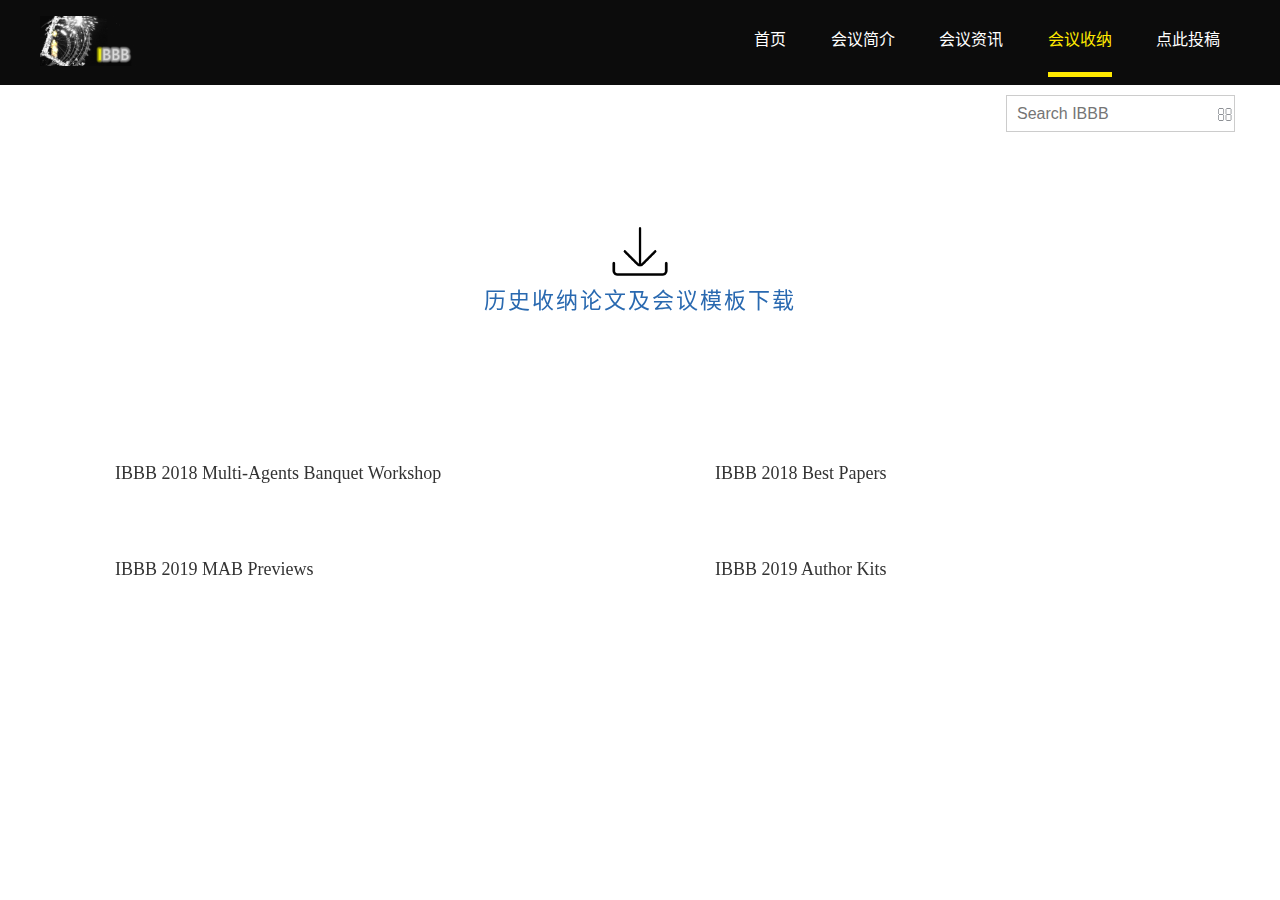
==== commit b5026875: "Add files via upload" ====
--- a/gather.html
+++ b/gather.html
@@ -1,5 +1,4 @@
 <!DOCTYPE html>
-<!-- saved from url=(0088)http://w-21632-82969-35569.479040224.sites.hk34.qifeiye.com/?page_id=11432&qfy_preview=1 -->
 <html class="bit-html mobile-false js_active  vc_desktop  vc_transform  vc_transform  no-touch" dir="ltr" lang="zh-CN"><!--<![endif]--><head><meta http-equiv="Content-Type" content="text/html; charset=UTF-8">
 	<!-- for 360 -->
 	<meta name="renderer" content="webkit"> 
@@ -13,7 +12,7 @@
 	<meta name="viewport" content="width=device-width, initial-scale=1, maximum-scale=1">	
 	<title>IBBB |   会议收纳</title>
 	<link rel="profile" href="http://gmpg.org/xfn/11">
-	<link rel="pingback" href="http://w-21632-82969-35569.479040224.sites.hk34.qifeiye.com/xmlrpc.php">
+	<!--link rel="pingback" href="http://w-21632-82969-35569.479040224.sites.hk34.qifeiye.com/xmlrpc.php">
 	<!--[if lt IE 9]>
 	<script src="http://w-21632-82969-35569.479040224.sites.hk34.qifeiye.com/FeiEditor/bitSite/js/html5shiv.min.js"></script>
 	<![endif]-->
@@ -49,17 +48,27 @@
 <meta name="description" content="历史收纳">
 <link rel="stylesheet" href="./src/css" type="text/css" media="all">		<style type="text/css">
 </style>
-		<script type="text/javascript">
-			dtGlobals.logoEnabled = 1;dtGlobals.curr_id = '11432';dtGlobals.logoURL = '';dtGlobals.logoW = '0';dtGlobals.logoH = '0';dtGlobals.qfyname = '起飞页';dtGlobals.id = '5c5458e1a4d58';dtGlobals.language = '';smartMenu = 0;document.cookie='resolution='+Math.max(screen.width,screen.height)+'; path=/';
-			dtGlobals.gallery_bgcolor = 'rgba(51,51,51,1)';dtGlobals.gallery_showthumbs = '0';dtGlobals.gallery_style = '';dtGlobals.gallery_autoplay = '0';dtGlobals.gallery_playspeed = '3';dtGlobals.gallery_imagesize = '100';dtGlobals.gallery_imageheight = '100';dtGlobals.gallery_stopbutton = '';dtGlobals.gallery_thumbsposition = '';dtGlobals.gallery_tcolor = '#fff';dtGlobals.gallery_tsize = '16';dtGlobals.gallery_dcolor = '#fff';dtGlobals.gallery_dsize = '14';dtGlobals.gallery_tfamily = '';dtGlobals.gallery_dfamily = '';dtGlobals.gallery_blankclose = '0';dtGlobals.gallery_arrowstyle = '0';dtGlobals.fm_showstyle = '';dtGlobals.fm_showspeed = '';dtGlobals.cdn_url = 'https://cdn.goodq.top';dtGlobals.qfymodel = "1";
-			            			var socail_back_url = '';
-					
-		</script>
+
 
 		</head>
 
 
-<body class="page page-id-11432 page-template-default logged-in image-blur widefull_header3 free_public btn-flat content-fullwidth qfe-js-composer js-comp-ver-4.0.1 vc_responsive is-webkit mobilefloatmenu" data-pid="11432" data-pkey="345197433e12036d5b05db93e3ab1387" style=""><div class="dl-menuwrapper  wf-mobile-visible floatmenu floatwarpper fullfloatmenu center"><div class="dl-container"><ul data-st="1" data-sp="0" data-fh="0" data-mw="0" data-lh="32" class="dl-menu" data-bit-menu="bit-menu-default" data-bit-float-menu="underline-hover"><li class=" menu-item menu-item-type-post_type menu-item-object-page bit-menu-post-id-11965 menu-item-11966 first"><a href="http://w-21632-82969-35569.479040224.sites.hk34.qifeiye.com/"><span>首页</span></a></li><li class=" menu-item menu-item-type-post_type menu-item-object-page bit-menu-post-id-11626 menu-item-11627"><a href="http://w-21632-82969-35569.479040224.sites.hk34.qifeiye.com/?page_id=11626"><span>会议简介</span></a></li><li class=" menu-item menu-item-type-post_type menu-item-object-page bit-menu-post-id-11761 menu-item-11762"><a href="http://w-21632-82969-35569.479040224.sites.hk34.qifeiye.com/?page_id=11761"><span>会议资讯</span></a></li><li class=" menu-item menu-item-type-post_type menu-item-object-page current-menu-item page_item page-item-11432 current_page_item bit-menu-post-id-11432 menu-item-11433 act"><a href="http://w-21632-82969-35569.479040224.sites.hk34.qifeiye.com/?page_id=11432"><span>会议收纳</span></a></li><li class=" menu-item menu-item-type-post_type menu-item-object-page bit-menu-post-id-11813 menu-item-11814"><a href="http://w-21632-82969-35569.479040224.sites.hk34.qifeiye.com/?page_id=11813"><span>点此投稿</span></a></li>
+<body class="page page-id-11432 page-template-default logged-in image-blur widefull_header3 free_public btn-flat content-fullwidth qfe-js-composer js-comp-ver-4.0.1 vc_responsive is-webkit mobilefloatmenu" data-pid="11432" data-pkey="345197433e12036d5b05db93e3ab1387" style=""><div class="dl-menuwrapper  wf-mobile-visible floatmenu floatwarpper fullfloatmenu center"><div class="dl-container"><ul data-st="1" data-sp="0" data-fh="0" data-mw="0" data-lh="32" class="dl-menu" data-bit-menu="bit-menu-default" data-bit-float-menu="underline-hover">
+				<li class=" menu-item menu-item-type-post_type menu-item-object-page bit-menu-post-id-11965 menu-item-11966 first">
+					<a href="./"><span>首页</span></a>
+				</li>
+				<li class=" menu-item menu-item-type-post_type menu-item-object-page bit-menu-post-id-11626 menu-item-11627">
+					<a href="./intro.html"><span>会议简介</span></a>
+        </li>
+				<li class=" menu-item menu-item-type-post_type menu-item-object-page bit-menu-post-id-11761 menu-item-11762">
+          <a href="./info.html"><span>会议资讯</span></a>
+        </li>
+        <li class=" menu-item menu-item-type-post_type menu-item-object-page current-menu-item page_item page-item-11432 current_page_item bit-menu-post-id-11432 menu-item-11433 act">
+          <a href="./gather.html"><span>会议收纳</span></a>
+        </li>
+        <li class=" menu-item menu-item-type-post_type menu-item-object-page bit-menu-post-id-11813 menu-item-11814">
+          <a href="./submit.html"><span>点此投稿</span></a>
+        </li>
 </ul></div></div>
 
 <div id="page" class=" wide "><div id="dl-menu" class="dl-menuwrapper wf-mobile-visible floatmenu fullfloatmenu center" style="right: 8px; top: 8px;"><a data-padding="" data-top="8" data-right="8" rel="nofollow" id="mobile-menu" class="glyphicon glyphicon-icon-align-justify fullfloatmenu positionFixed iconbigSize center">
@@ -79,8 +88,12 @@
 
 		
 
-<div id="branding" class="wf-td bit-logo-bar" style="max-width:1px;">
-	<a class="bitem logo small" style="display: table-cell;" href="http://w-21632-82969-35569.479040224.sites.hk34.qifeiye.com/"><span class="logospan"><img class="preload-me" src="./src/0d2b9638ba055d4c939cce26fddbd785-300x150.png" width="300" height="150" alt="IBBB"></span></a>
+  <div id="branding" class="wf-td bit-logo-bar" style="max-width:1px;">
+		<a class="bitem logo small" style="display: table-cell;" href="./index.html">
+    <span class="logospan">
+      <img class="preload-me" src="./src/0d2b9638ba055d4c939cce26fddbd785-300x150.png" width="300" height="150" alt="IBBB">
+    </span>
+  </a>
 	
 	<!-- <div id="site-title" class="assistive-text"></div>
 	<div id="site-description" class="assistive-text"></div> -->
@@ -93,12 +106,24 @@
 					
 		<!-- !- Navigation -->
 		<nav style="0" id="navigation" class="wf-td" bitdataaction="site_menu_container" bitdatalocation="primary">
-			<ul id="main-nav" data-st="1" data-sp="0" data-fh="0" data-mw="0" data-lh="32" class="mainmenu fancy-rollovers wf-mobile-hidden bit-menu-default position-text-right" data-bit-menu="bit-menu-default" data-bit-float-menu="underline-hover"><li class=" menu-item menu-item-type-post_type menu-item-object-page bit-menu-post-id-11965 menu-item-11966 first"><a href="http://w-21632-82969-35569.479040224.sites.hk34.qifeiye.com/"><span>首页</span></a></li><li class=" menu-item menu-item-type-post_type menu-item-object-page bit-menu-post-id-11626 menu-item-11627"><a href="http://w-21632-82969-35569.479040224.sites.hk34.qifeiye.com/?page_id=11626"><span>会议简介</span></a></li><li class=" menu-item menu-item-type-post_type menu-item-object-page bit-menu-post-id-11761 menu-item-11762"><a href="http://w-21632-82969-35569.479040224.sites.hk34.qifeiye.com/?page_id=11761"><span>会议资讯</span></a></li><li class=" menu-item menu-item-type-post_type menu-item-object-page current-menu-item page_item page-item-11432 current_page_item bit-menu-post-id-11432 menu-item-11433 act"><a href="http://w-21632-82969-35569.479040224.sites.hk34.qifeiye.com/?page_id=11432"><span>会议收纳</span></a></li><li class=" menu-item menu-item-type-post_type menu-item-object-page bit-menu-post-id-11813 menu-item-11814"><a href="http://w-21632-82969-35569.479040224.sites.hk34.qifeiye.com/?page_id=11813"><span>点此投稿</span></a></li>
-</ul>
-						
-			
-
-					</nav>
+			<ul id="main-nav" data-st="1" data-sp="0" data-fh="0" data-mw="0" data-lh="32" class="mainmenu fancy-rollovers wf-mobile-hidden bit-menu-default position-text-right" data-bit-menu="bit-menu-default" data-bit-float-menu="underline-hover">
+				<li class=" menu-item menu-item-type-post_type menu-item-object-page bit-menu-post-id-11965 menu-item-11966 first">
+					<a href="./"><span>首页</span></a>
+				</li>
+				<li class=" menu-item menu-item-type-post_type menu-item-object-page bit-menu-post-id-11626 menu-item-11627">
+					<a href="./intro.html"><span>会议简介</span></a>
+        </li>
+				<li class=" menu-item menu-item-type-post_type menu-item-object-page bit-menu-post-id-11761 menu-item-11762">
+          <a href="./info.html"><span>会议资讯</span></a>
+        </li>
+        <li class=" menu-item menu-item-type-post_type menu-item-object-page current-menu-item page_item page-item-11432 current_page_item bit-menu-post-id-11432 menu-item-11433 act">
+          <a href="./gather.html"><span>会议收纳</span></a>
+        </li>
+        <li class=" menu-item menu-item-type-post_type menu-item-object-page bit-menu-post-id-11813 menu-item-11814">
+          <a href="./submit.html"><span>点此投稿</span></a>
+        </li>
+      </ul>
+		</nav>
 		<div style="display:none;" id="main-nav-slide">
 									<div class="main-nav-slide-inner" data-class="align_left">
 				<div class="floatmenu-bar-right bit_widget_more" bitdatamarker="bitHeader-3" bitdataaction="site_fix_container" bitdatacolor="white">
@@ -334,19 +359,7 @@
 </style>
 <!--  ************end************* -->
 </footer>
-		        	<div id="footer_band" style="position: absolute; bottom: 0px; width: 100%; z-index: 10; background-color: rgb(0, 0, 0); color: rgb(204, 204, 204); min-height: 10px !important; display: none;" class="bottom-bit-bar" role="contentinfo">
-        		<div class="wf-wrap" style="min-height: 10px !important;">
-        			<div class="wf-table wf-mobile-collapsed">
-    						<div style="padding:2px 0;" class="wf-float-center">
-    							由<a href="http://w-21632-82969-35569.479040224.sites.hk34.qifeiye.com/?page_id=11432&amp;qfy_preview=1#" rel="nofollow" target="_BLANK" style="color:#0088C2;">起飞页自助建站</a>提供技术支持					
-    					     </div>
-                    </div>
-        	    </div>
-    		</div><!-- .wf-wrap -->
-		
-	
-	
-<a class="wf-mobile-hidden qfy_advertising" target="_blank" style="display:block !important;opacity: 1 !important;position:fixed !important;bottom:40px !important;left:0 !important;width:116px !important;height:25px !important;line-height:24px !important;background:#23282D !important;z-index:2147483647 !important;text-align:center;color:#fff !important;font-size:12px;border-top-right-radius:3px;border-bottom-right-radius:3px;" rel="external nofollow" href="http://w-21632-82969-35569.479040224.sites.hk34.qifeiye.com/?page_id=11432&amp;qfy_preview=1#">BY 起飞页自助建站</a>
+
 <a href="http://w-21632-82969-35569.479040224.sites.hk34.qifeiye.com/?page_id=11432&amp;qfy_preview=1#" class="scroll-top "></a>
 
 </div><!-- #page -->
@@ -359,4 +372,4 @@
 <div style="display:none;"></div>
 
 
-</body></html>
+</body></html>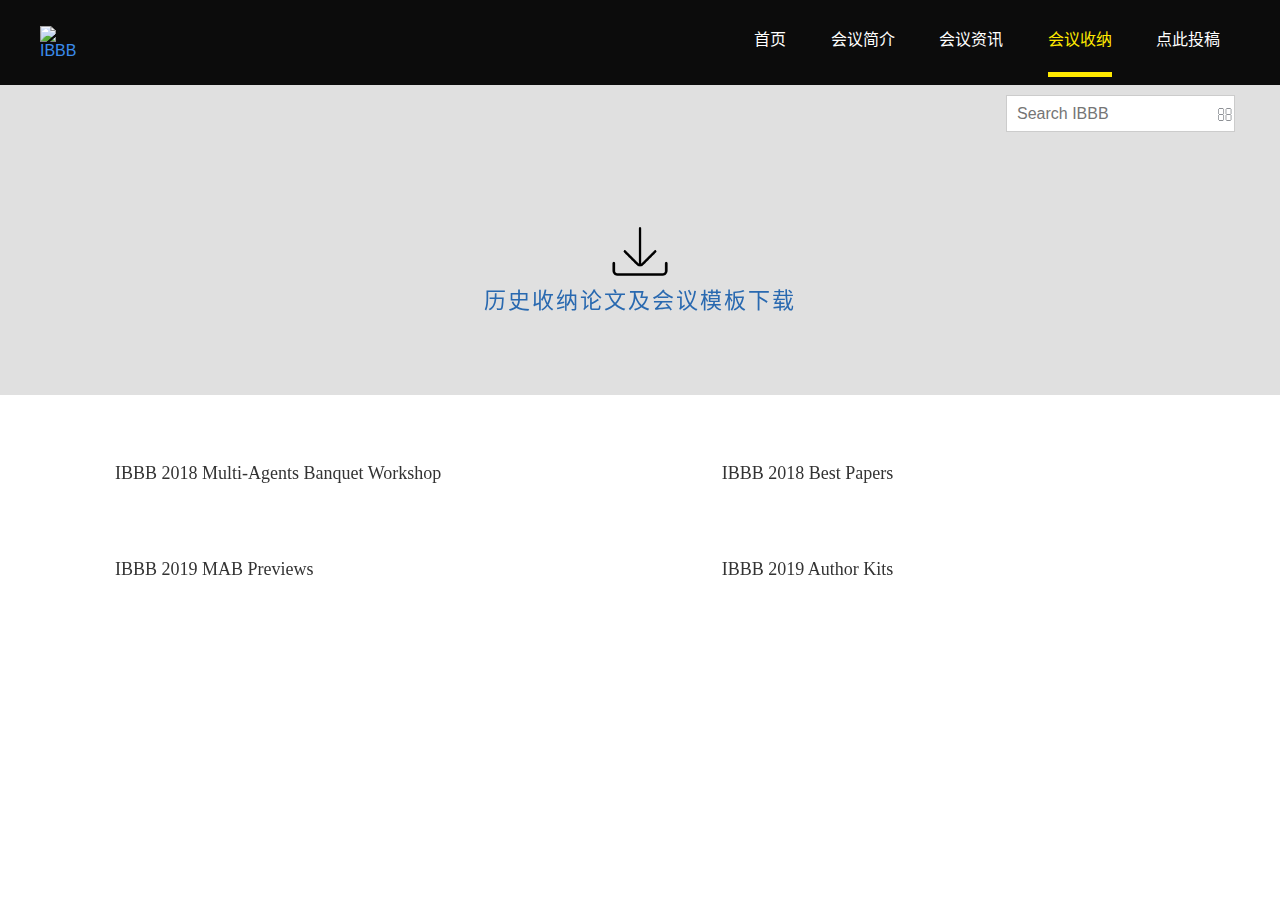
==== commit a5671c9d: "Update gather.html" ====
--- a/gather.html
+++ b/gather.html
@@ -1,66 +1,61 @@
 <!DOCTYPE html>
-<html class="bit-html mobile-false js_active  vc_desktop  vc_transform  vc_transform  no-touch" dir="ltr" lang="zh-CN"><!--<![endif]--><head><meta http-equiv="Content-Type" content="text/html; charset=UTF-8">
-	<!-- for 360 -->
-	<meta name="renderer" content="webkit"> 
-	<meta name="applicable-device" content="pc,mobile"> <!-- for baidu -->
-	<meta http-equiv="Cache-Control" content="no-transform"> <!-- for baidu -->
-    <meta name="MobileOptimized" content="width"><!-- for baidu -->
-    <meta name="HandheldFriendly" content="true"><!-- for baidu -->
-		<!-- customer header -->
-	<meta http-equiv="X-UA-Compatible" content="IE=edge">
-	
-	<meta name="viewport" content="width=device-width, initial-scale=1, maximum-scale=1">	
-	<title>IBBB |   会议收纳</title>
-	<link rel="profile" href="http://gmpg.org/xfn/11">
-	<!--link rel="pingback" href="http://w-21632-82969-35569.479040224.sites.hk34.qifeiye.com/xmlrpc.php">
-	<!--[if lt IE 9]>
-	<script src="http://w-21632-82969-35569.479040224.sites.hk34.qifeiye.com/FeiEditor/bitSite/js/html5shiv.min.js"></script>
-	<![endif]-->
-	<!--[if lt IE 9]>
-	<script src="http://w-21632-82969-35569.479040224.sites.hk34.qifeiye.com/FeiEditor/bitSite/js/respond.min.js"></script>
-	<![endif]-->
-	<style type="text/css" id="static-stylesheet"></style>
-	<link rel="stylesheet" href="./src/55c1c3b206518d9a84341ae4a3668b1f.css" type="text/css" media="all"> <!-- Cache! -->
-<style type="text/css">
-
-
-
-</style>
-<script type="text/javascript">
-/* <![CDATA[ */
-/* dt-plugins */
-var dtLocal = {"passText":"\u67e5\u770b\u8fd9\u4e2a\u52a0\u5bc6\u8d44\u8baf\uff0c\u8bf7\u5728\u4e0b\u9762\u8f93\u5165\u5bc6\u7801\uff1a","moreButtonAllLoadedText":"\u5168\u90e8\u5df2\u52a0\u8f7d","postID":"11432","ajaxurl":"http:\/\/w-21632-82969-35569.479040224.sites.hk34.qifeiye.com\/http:\/\/w-21632-82969-35569.479040224.sites.hk34.qifeiye.com\/admin\/admin-ajax.php","contactNonce":"e892eb00af","ajaxNonce":"57f2f24f1a","pageData":{"type":"page","template":"page","layout":null},"themeSettings":{"smoothScroll":"on"}};
-/* thickbox */
-var thickboxL10n = {"next":"\u4e0b\u4e00\u5f20 >","prev":"< \u4e0a\u4e00\u5f20","image":"\u56fe\u7247","of":"\/","close":"\u5173\u95ed","noiframes":"\u8fd9\u4e2a\u529f\u80fd\u9700\u8981iframe\u7684\u652f\u6301\u3002\u60a8\u53ef\u80fd\u7981\u6b62\u4e86iframe\u7684\u663e\u793a\uff0c\u6216\u60a8\u7684\u6d4f\u89c8\u5668\u4e0d\u652f\u6301\u6b64\u529f\u80fd\u3002","loadingAnimation":"\/\/fast.qifeiye.com\/FeiEditor\/bitSite\/images\/preloader.gif"};
-
-/* ]]> */
-</script>
-<script type="text/javascript" src="./src/e60d9fac3b351a7c944ea3d1a2d3842f.js.下载">/*Cache!*/</script>
-<link rel="EditURI" type="application/rsd+xml" title="RSD" href="http://w-21632-82969-35569.479040224.sites.hk34.qifeiye.com/xmlrpc.php?rsd">
-<link rel="wlwmanifest" type="application/wlwmanifest+xml" href="http://w-21632-82969-35569.479040224.sites.hk34.qifeiye.com/qfy-includes/wlwmanifest.xml"> 
-
-<link rel="canonical" href="http://w-21632-82969-35569.479040224.sites.hk34.qifeiye.com/?page_id=11432">
-<link rel="shortlink" href="http://w-21632-82969-35569.479040224.sites.hk34.qifeiye.com/?p=11432">
-<style class="style_0">.bitRightSider .widget-title,.bitLeftSider .widget-title{padding:0 0 0 10px;height:28px;line-height:28px;background-color:#024886;margin:0px;font-family:;font-size:px;font-weight:normal;font-style:normal;text-decoration:none;color:#fff;border-top:0;border-left:0;border-right:0;border-bottom:0;background-image: url(//fast.qifeiye.com/qfy-content/plugins//bit-plugin/assets/frame/header_bg/1/bg.png);background-repeat: repeat;-webkit-border-top-left-radius: 0;-webkit-border-top-right-radius: 0;-moz-border-radius-topleft: 0;-moz-border-radius-topright: 0;border-top-left-radius: 0;border-top-right-radius: 0;} .bitRightSider .bitWidgetFrame,.bitLeftSider .bitWidgetFrame{border-top:0;border-bottom:1px solid #bababa;border-left:1px solid #bababa;border-right:1px solid #bababa;padding:4px 10px 4px 10px;-webkit-border-bottom-left-radius: 0;-webkit-border-bottom-right-radius: 0;-moz-border-radius-bottomleft: 0;-moz-border-radius-bottomright: 0;border-bottom-left-radius: 0;border-bottom-right-radius: 0;}.bitRightSider .site_tooler,.bitLeftSider .site_tooler{-webkit-box-shadow:none;box-shadow:none;}.bitRightLeftSiderWidget.site_tooler .bitWidgetFrame,.bitRightLeftSiderWidget.site_tooler .bitWidgetFrame{background-color:transparent;background-image:none;-webkit-border-bottom-left-radius: 0px;border-bottom-left-radius: 0px;-webkit-border-bottom-right-radius: 0px;border-bottom-right-radius: 0px;}</style><style class="style_0">.footer .widget-title{padding:0 0 0 10px;height:28px;line-height:28px;background-color:#024886;margin:0px;font-family:;font-size:px;font-weight:normal;font-style:normal;text-decoration:none;color:#fff;border-top:0;border-left:0;border-right:0;border-bottom:0;background-image:none;-webkit-border-top-left-radius: 4px;-webkit-border-top-right-radius: 4px;-moz-border-radius-topleft: 4px;-moz-border-radius-topright: 4px;border-top-left-radius: 4px;border-top-right-radius: 4px;} .footer .widget-title{border-top:0;border-left:0;border-right:0;} .footer  .bitWidgetFrame{border-bottom:0;border-top:0;border-left:0;border-right:0;padding:4px 10px 4px 10px;}.footer .site_tooler{-webkit-box-shadow:none;box-shadow:none;}.footer .site_tooler .bitWidgetFrame{background-color:transparent;background-image:none;-webkit-border-bottom-left-radius: 4px;border-bottom-left-radius: 4px;-webkit-border-bottom-right-radius: 4px;border-bottom-right-radius: 4px;}</style><link rel="shortcut icon" href="http://w-21632-82969-35569.479040224.sites.hk34.qifeiye.com/qfy-content/uploads/2019/02/415e6c6c76d465fd1fd7b94c8ca086bc.ico">
-<link rel="apple-touch-icon-precomposed" href="http://w-21632-82969-35569.479040224.sites.hk34.qifeiye.com/qfy-content/uploads/2019/02/415e6c6c76d465fd1fd7b94c8ca086bc.ico">
-<link rel="apple-touch-icon" href="http://w-21632-82969-35569.479040224.sites.hk34.qifeiye.com/qfy-content/uploads/2019/02/415e6c6c76d465fd1fd7b94c8ca086bc.ico">
-<meta name="robots" content="index, follow">
-<meta name="description" content="历史收纳">
-<link rel="stylesheet" href="./src/css" type="text/css" media="all">		<style type="text/css">
-</style>
-
-
-		</head>
-
-
-<body class="page page-id-11432 page-template-default logged-in image-blur widefull_header3 free_public btn-flat content-fullwidth qfe-js-composer js-comp-ver-4.0.1 vc_responsive is-webkit mobilefloatmenu" data-pid="11432" data-pkey="345197433e12036d5b05db93e3ab1387" style=""><div class="dl-menuwrapper  wf-mobile-visible floatmenu floatwarpper fullfloatmenu center"><div class="dl-container"><ul data-st="1" data-sp="0" data-fh="0" data-mw="0" data-lh="32" class="dl-menu" data-bit-menu="bit-menu-default" data-bit-float-menu="underline-hover">
-				<li class=" menu-item menu-item-type-post_type menu-item-object-page bit-menu-post-id-11965 menu-item-11966 first">
-					<a href="./"><span>首页</span></a>
-				</li>
-				<li class=" menu-item menu-item-type-post_type menu-item-object-page bit-menu-post-id-11626 menu-item-11627">
-					<a href="./intro.html"><span>会议简介</span></a>
-        </li>
-				<li class=" menu-item menu-item-type-post_type menu-item-object-page bit-menu-post-id-11761 menu-item-11762">
+<html class="bit-html mobile-false js_active  vc_desktop  vc_transform  vc_transform  no-touch" dir="ltr" lang="zh-CN"><!--<![endif]-->
+<head>
+  <meta http-equiv="Content-Type" content="text/html; charset=UTF-8">
+  <!-- for 360 -->
+  <meta name="renderer" content="webkit"> 
+  <meta name="applicable-device" content="pc,mobile"> <!-- for baidu -->
+  <meta http-equiv="Cache-Control" content="no-transform"> <!-- for baidu -->
+  <meta name="MobileOptimized" content="width"><!-- for baidu -->
+  <meta name="HandheldFriendly" content="true"><!-- for baidu -->
+
+  <!-- customer header -->
+  <meta http-equiv="X-UA-Compatible" content="IE=edge">
+    
+  <meta name="viewport" content="width=device-width, initial-scale=1, maximum-scale=1">   
+  <title>IBBB |   会议收纳</title>
+  <link rel="profile" href="http://gmpg.org/xfn/11">
+  <!--link rel="pingback" href="http://w-21632-82969-35569.479040224.sites.hk34.qifeiye.com/xmlrpc.php">
+  <!--[if lt IE 9]>
+  <script src="http://w-21632-82969-35569.479040224.sites.hk34.qifeiye.com/FeiEditor/bitSite/js/html5shiv.min.js"></script>
+  <![endif]-->
+  <!--[if lt IE 9]>
+  <script src="http://w-21632-82969-35569.479040224.sites.hk34.qifeiye.com/FeiEditor/bitSite/js/respond.min.js"></script>
+  <![endif]-->
+  <style type="text/css" id="static-stylesheet"></style>
+  <link rel="stylesheet" href="./src/55c1c3b206518d9a84341ae4a3668b1f.css" type="text/css" media="all"> <!-- Cache! -->
+
+  <script type="text/javascript">
+    /* <![CDATA[ */
+    /* dt-plugins */
+    var dtLocal = {"passText":"\u67e5\u770b\u8fd9\u4e2a\u52a0\u5bc6\u8d44\u8baf\uff0c\u8bf7\u5728\u4e0b\u9762\u8f93\u5165\u5bc6\u7801\uff1a","moreButtonAllLoadedText":"\u5168\u90e8\u5df2\u52a0\u8f7d","postID":"11432","ajaxurl":"http:\/\/w-21632-82969-35569.479040224.sites.hk34.qifeiye.com\/http:\/\/w-21632-82969-35569.479040224.sites.hk34.qifeiye.com\/admin\/admin-ajax.php","contactNonce":"e892eb00af","ajaxNonce":"57f2f24f1a","pageData":{"type":"page","template":"page","layout":null},"themeSettings":{"smoothScroll":"on"}};
+    /* thickbox */
+    var thickboxL10n = {"next":"\u4e0b\u4e00\u5f20 >","prev":"< \u4e0a\u4e00\u5f20","image":"\u56fe\u7247","of":"\/","close":"\u5173\u95ed","noiframes":"\u8fd9\u4e2a\u529f\u80fd\u9700\u8981iframe\u7684\u652f\u6301\u3002\u60a8\u53ef\u80fd\u7981\u6b62\u4e86iframe\u7684\u663e\u793a\uff0c\u6216\u60a8\u7684\u6d4f\u89c8\u5668\u4e0d\u652f\u6301\u6b64\u529f\u80fd\u3002","loadingAnimation":"\/\/fast.qifeiye.com\/FeiEditor\/bitSite\/images\/preloader.gif"};
+    /* ]]> */
+  </script>
+  <script type="text/javascript" src="./src/e60d9fac3b351a7c944ea3d1a2d3842f.js.下载">/*Cache!*/</script>
+  <link rel="EditURI" type="application/rsd+xml" title="RSD" href="http://w-21632-82969-35569.479040224.sites.hk34.qifeiye.com/xmlrpc.php?rsd">
+  <link rel="wlwmanifest" type="application/wlwmanifest+xml" href="http://w-21632-82969-35569.479040224.sites.hk34.qifeiye.com/qfy-includes/wlwmanifest.xml"> 
+
+  <link rel="canonical" href="http://w-21632-82969-35569.479040224.sites.hk34.qifeiye.com/?page_id=11432">
+  <link rel="shortlink" href="http://w-21632-82969-35569.479040224.sites.hk34.qifeiye.com/?p=11432">
+  <style class="style_0">.bitRightSider .widget-title,.bitLeftSider .widget-title{padding:0 0 0 10px;height:28px;line-height:28px;background-color:#024886;margin:0px;font-family:;font-size:px;font-weight:normal;font-style:normal;text-decoration:none;color:#fff;border-top:0;border-left:0;border-right:0;border-bottom:0;background-image: url(//fast.qifeiye.com/qfy-content/plugins//bit-plugin/assets/frame/header_bg/1/bg.png);background-repeat: repeat;-webkit-border-top-left-radius: 0;-webkit-border-top-right-radius: 0;-moz-border-radius-topleft: 0;-moz-border-radius-topright: 0;border-top-left-radius: 0;border-top-right-radius: 0;} .bitRightSider .bitWidgetFrame,.bitLeftSider .bitWidgetFrame{border-top:0;border-bottom:1px solid #bababa;border-left:1px solid #bababa;border-right:1px solid #bababa;padding:4px 10px 4px 10px;-webkit-border-bottom-left-radius: 0;-webkit-border-bottom-right-radius: 0;-moz-border-radius-bottomleft: 0;-moz-border-radius-bottomright: 0;border-bottom-left-radius: 0;border-bottom-right-radius: 0;}.bitRightSider .site_tooler,.bitLeftSider .site_tooler{-webkit-box-shadow:none;box-shadow:none;}.bitRightLeftSiderWidget.site_tooler .bitWidgetFrame,.bitRightLeftSiderWidget.site_tooler .bitWidgetFrame{background-color:transparent;background-image:none;-webkit-border-bottom-left-radius: 0px;border-bottom-left-radius: 0px;-webkit-border-bottom-right-radius: 0px;border-bottom-right-radius: 0px;}</style><style class="style_0">.footer .widget-title{padding:0 0 0 10px;height:28px;line-height:28px;background-color:#024886;margin:0px;font-family:;font-size:px;font-weight:normal;font-style:normal;text-decoration:none;color:#fff;border-top:0;border-left:0;border-right:0;border-bottom:0;background-image:none;-webkit-border-top-left-radius: 4px;-webkit-border-top-right-radius: 4px;-moz-border-radius-topleft: 4px;-moz-border-radius-topright: 4px;border-top-left-radius: 4px;border-top-right-radius: 4px;} .footer .widget-title{border-top:0;border-left:0;border-right:0;} .footer  .bitWidgetFrame{border-bottom:0;border-top:0;border-left:0;border-right:0;padding:4px 10px 4px 10px;}.footer .site_tooler{-webkit-box-shadow:none;box-shadow:none;}.footer .site_tooler .bitWidgetFrame{background-color:transparent;background-image:none;-webkit-border-bottom-left-radius: 4px;border-bottom-left-radius: 4px;-webkit-border-bottom-right-radius: 4px;border-bottom-right-radius: 4px;}</style><link rel="shortcut icon" href="http://w-21632-82969-35569.479040224.sites.hk34.qifeiye.com/qfy-content/uploads/2019/02/415e6c6c76d465fd1fd7b94c8ca086bc.ico">
+  <link rel="apple-touch-icon-precomposed" href="http://w-21632-82969-35569.479040224.sites.hk34.qifeiye.com/qfy-content/uploads/2019/02/415e6c6c76d465fd1fd7b94c8ca086bc.ico">
+  <link rel="apple-touch-icon" href="http://w-21632-82969-35569.479040224.sites.hk34.qifeiye.com/qfy-content/uploads/2019/02/415e6c6c76d465fd1fd7b94c8ca086bc.ico">
+  <meta name="robots" content="index, follow">
+  <meta name="description" content="历史收纳">
+  <link rel="stylesheet" href="./src/css" type="text/css" media="all">
+</head>
+
+<body class="page page-id-11432 page-template-default logged-in image-blur widefull_header3 free_public btn-flat content-fullwidth qfe-js-composer js-comp-ver-4.0.1 vc_responsive is-webkit mobilefloatmenu" data-pid="11432" data-pkey="345197433e12036d5b05db93e3ab1387" style="">
+  <div class="dl-menuwrapper  wf-mobile-visible floatmenu floatwarpper fullfloatmenu center"><div class="dl-container">
+    <ul data-st="1" data-sp="0" data-fh="0" data-mw="0" data-lh="32" class="dl-menu" data-bit-menu="bit-menu-default" data-bit-float-menu="underline-hover">
+      <li class=" menu-item menu-item-type-post_type menu-item-object-page bit-menu-post-id-11965 menu-item-11966 first">
+        <a href="./"><span>首页</span></a></li>
+      <li class=" menu-item menu-item-type-post_type menu-item-object-page bit-menu-post-id-11626 menu-item-11627">
+                    <a href="./intro.html"><span>会议简介</span></a>
+        </li>
+                <li class=" menu-item menu-item-type-post_type menu-item-object-page bit-menu-post-id-11761 menu-item-11762">
           <a href="./info.html"><span>会议资讯</span></a>
         </li>
         <li class=" menu-item menu-item-type-post_type menu-item-object-page current-menu-item page_item page-item-11432 current_page_item bit-menu-post-id-11432 menu-item-11433 act">
@@ -72,48 +67,48 @@
 </ul></div></div>
 
 <div id="page" class=" wide "><div id="dl-menu" class="dl-menuwrapper wf-mobile-visible floatmenu fullfloatmenu center" style="right: 8px; top: 8px;"><a data-padding="" data-top="8" data-right="8" rel="nofollow" id="mobile-menu" class="glyphicon glyphicon-icon-align-justify fullfloatmenu positionFixed iconbigSize center">
-				<span class="menu-open  phone-text">会议收纳</span>
-				<span class="menu-close">关闭</span>
-				<span class="menu-back">返回上一级</span>
-				<span class="wf-phone-visible">&nbsp;</span>
-			</a></div>
-
-
-
-	<!-- left, center, classical, classic-centered -->
-	<!-- !Header -->
-	<header id="header" class="logo-left wf-mobile-hidden  mobiletopbottom  hl  ht headerPM menuPosition" role="banner"><!-- class="overlap"; class="logo-left", class="logo-center", class="logo-classic" -->
-		<div class="wf-wrap">
-			<div class="wf-table">
-
-		
+                <span class="menu-open  phone-text">会议收纳</span>
+                <span class="menu-close">关闭</span>
+                <span class="menu-back">返回上一级</span>
+                <span class="wf-phone-visible">&nbsp;</span>
+            </a></div>
+
+
+
+    <!-- left, center, classical, classic-centered -->
+    <!-- !Header -->
+    <header id="header" class="logo-left wf-mobile-hidden  mobiletopbottom  hl  ht headerPM menuPosition" role="banner"><!-- class="overlap"; class="logo-left", class="logo-center", class="logo-classic" -->
+        <div class="wf-wrap">
+            <div class="wf-table">
+
+        
 
   <div id="branding" class="wf-td bit-logo-bar" style="max-width:1px;">
-		<a class="bitem logo small" style="display: table-cell;" href="./index.html">
+        <a class="bitem logo small" style="display: table-cell;" href="./index.html">
     <span class="logospan">
       <img class="preload-me" src="./src/0d2b9638ba055d4c939cce26fddbd785-300x150.png" width="300" height="150" alt="IBBB">
     </span>
   </a>
-	
-	<!-- <div id="site-title" class="assistive-text"></div>
-	<div id="site-description" class="assistive-text"></div> -->
-</div>		
-								<div class="wf-mobile-visible wf-td assistive-info    " role="complementary">
-					<div class="top-bar-right right bit_widget_more" bitdatamarker="bitHeader-2" bitdataaction="site_fix_container" bitdatacolor="white">
-					 					</div>
-				</div>
-		
-					
-		<!-- !- Navigation -->
-		<nav style="0" id="navigation" class="wf-td" bitdataaction="site_menu_container" bitdatalocation="primary">
-			<ul id="main-nav" data-st="1" data-sp="0" data-fh="0" data-mw="0" data-lh="32" class="mainmenu fancy-rollovers wf-mobile-hidden bit-menu-default position-text-right" data-bit-menu="bit-menu-default" data-bit-float-menu="underline-hover">
-				<li class=" menu-item menu-item-type-post_type menu-item-object-page bit-menu-post-id-11965 menu-item-11966 first">
-					<a href="./"><span>首页</span></a>
-				</li>
-				<li class=" menu-item menu-item-type-post_type menu-item-object-page bit-menu-post-id-11626 menu-item-11627">
-					<a href="./intro.html"><span>会议简介</span></a>
-        </li>
-				<li class=" menu-item menu-item-type-post_type menu-item-object-page bit-menu-post-id-11761 menu-item-11762">
+    
+    <!-- <div id="site-title" class="assistive-text"></div>
+    <div id="site-description" class="assistive-text"></div> -->
+</div>      
+                                <div class="wf-mobile-visible wf-td assistive-info    " role="complementary">
+                    <div class="top-bar-right right bit_widget_more" bitdatamarker="bitHeader-2" bitdataaction="site_fix_container" bitdatacolor="white">
+                                        </div>
+                </div>
+        
+                    
+        <!-- !- Navigation -->
+        <nav style="0" id="navigation" class="wf-td" bitdataaction="site_menu_container" bitdatalocation="primary">
+            <ul id="main-nav" data-st="1" data-sp="0" data-fh="0" data-mw="0" data-lh="32" class="mainmenu fancy-rollovers wf-mobile-hidden bit-menu-default position-text-right" data-bit-menu="bit-menu-default" data-bit-float-menu="underline-hover">
+                <li class=" menu-item menu-item-type-post_type menu-item-object-page bit-menu-post-id-11965 menu-item-11966 first">
+                    <a href="./"><span>首页</span></a>
+                </li>
+                <li class=" menu-item menu-item-type-post_type menu-item-object-page bit-menu-post-id-11626 menu-item-11627">
+                    <a href="./intro.html"><span>会议简介</span></a>
+        </li>
+                <li class=" menu-item menu-item-type-post_type menu-item-object-page bit-menu-post-id-11761 menu-item-11762">
           <a href="./info.html"><span>会议资讯</span></a>
         </li>
         <li class=" menu-item menu-item-type-post_type menu-item-object-page current-menu-item page_item page-item-11432 current_page_item bit-menu-post-id-11432 menu-item-11433 act">
@@ -123,36 +118,36 @@
           <a href="./submit.html"><span>点此投稿</span></a>
         </li>
       </ul>
-		</nav>
-		<div style="display:none;" id="main-nav-slide">
-									<div class="main-nav-slide-inner" data-class="align_left">
-				<div class="floatmenu-bar-right bit_widget_more" bitdatamarker="bitHeader-3" bitdataaction="site_fix_container" bitdatacolor="white">
-					 				</div>
-			</div>
-		</div>
-		
-	
-			</div><!-- #branding -->
-		</div><!-- .wf-wrap -->
-	</header><div id="dl-menu" class="dl-menuwrapper wf-mobile-visible mobiledefault_containter center" style="text-align: center; margin: 0px auto; right: 8px; top: 8px;"></div><!-- #masthead -->
+        </nav>
+        <div style="display:none;" id="main-nav-slide">
+                                    <div class="main-nav-slide-inner" data-class="align_left">
+                <div class="floatmenu-bar-right bit_widget_more" bitdatamarker="bitHeader-3" bitdataaction="site_fix_container" bitdatacolor="white">
+                                    </div>
+            </div>
+        </div>
+        
+    
+            </div><!-- #branding -->
+        </div><!-- .wf-wrap -->
+    </header><div id="dl-menu" class="dl-menuwrapper wf-mobile-visible mobiledefault_containter center" style="text-align: center; margin: 0px auto; right: 8px; top: 8px;"></div><!-- #masthead -->
 
  <section class="bitBanner" id="bitBanner" bitdatamarker="bitBanner" bitdataaction="site_fix_container">
-	</section>
+    </section>
 <div id="main" class="bit_main_content">
 
 
-		<div class="main-gradient"></div>
-
-		<div class="wf-wrap">
-			<div class="wf-container-main">
-
-				
-
-			
-
-			<div id="content" class="content" role="main">
-
-								
+        <div class="main-gradient"></div>
+
+        <div class="wf-wrap">
+            <div class="wf-container-main">
+
+                
+
+            
+
+            <div id="content" class="content" role="main">
+
+                                
 <div class="main-outer-wrapper ">
         <div class="bit_row">
 
@@ -163,16 +158,16 @@
                             <div class="content-wrapper twelve columns ">
                               <section data-fixheight="" class="qfy-row-1-5c7787a46c395101171 section     no  section-text-no-shadow section-inner-no-shadow section-normal section-orgi mobileHidden" id="bit_hg3qi" style="margin-bottom:0;border-radius:0px;color:#606060;">
     <style class="row_class qfy_style_class">
-	@media only screen and (min-width: 992px){
-		section.section.qfy-row-1-5c7787a46c395101171{padding-left:0;padding-right:0;padding-top:10px;padding-bottom:10px;margin-top:0;}section.section.qfy-row-1-5c7787a46c395101171 > .container{max-width:1280px;margin:0 auto;}}
-	   	
-	   @media only screen and (max-width: 992px){
-		.bit-html section.section.qfy-row-1-5c7787a46c395101171{padding-left:15px;padding-right:15px;padding-top:10px;padding-bottom:10px;margin-top:0;min-height:0;}}
-	</style>
-	            <div data-time="3" data-imagebgs="" class="background-media   " backgroundsize="true" style="background-image: url(&#39;http://w-21632-82969-35569.479040224.sites.hk34.qifeiye.com/qfy-content/uploads/2018/09/39295df33d037be0e32999ba25ccf70b.jpg&#39;); background-repeat:no-repeat; background-size:cover; background-attachment:scroll; background-position:Array;">
+    @media only screen and (min-width: 992px){
+        section.section.qfy-row-1-5c7787a46c395101171{padding-left:0;padding-right:0;padding-top:10px;padding-bottom:10px;margin-top:0;}section.section.qfy-row-1-5c7787a46c395101171 > .container{max-width:1280px;margin:0 auto;}}
+        
+       @media only screen and (max-width: 992px){
+        .bit-html section.section.qfy-row-1-5c7787a46c395101171{padding-left:15px;padding-right:15px;padding-top:10px;padding-bottom:10px;margin-top:0;min-height:0;}}
+    </style>
+                <div data-time="3" data-imagebgs="" class="background-media   " backgroundsize="true" style="background-image: url(&#39;http://w-21632-82969-35569.479040224.sites.hk34.qifeiye.com/qfy-content/uploads/2018/09/39295df33d037be0e32999ba25ccf70b.jpg&#39;); background-repeat:no-repeat; background-size:cover; background-attachment:scroll; background-position:Array;">
                                    </div>
-		
-    	    <div class="section-background-overlay background-overlay grid-overlay-0 " style="background-color: transparent;"></div>
+        
+            <div class="section-background-overlay background-overlay grid-overlay-0 " style="background-color: transparent;"></div>
 
     <div class="container">
         <div class="row qfe_row">
@@ -181,62 +176,62 @@
 
 
 <div class="bitSearchFrom bitWidgetFrame search_from-5c7787a46cb2547121 text_right">
-	<form class="searchform " method="get" action="http://w-21632-82969-35569.479040224.sites.hk34.qifeiye.com/" style="" onsubmit="return searchResult(this);">
-				<input type="hidden" name="page_id" value="7171">
-				
-				
-				
-				<input type="text" style="border:1px solid #ccc;padding-top:px;padding-bottom:px;height:37px;" name="search" id="form_search" value="" placeholder="Search IBBB">
-		<input type="submit" class="assistive-text searchsubmit" value="Go!">
-		<a href="http://w-21632-82969-35569.479040224.sites.hk34.qifeiye.com/?page_id=11432&amp;qfy_preview=1#go" style="margin:0px;height:37px;line-height:37px;top:2px;color:#8d9095;" class="submit fa fa-search"></a>
-	</form>
+    <form class="searchform " method="get" action="http://w-21632-82969-35569.479040224.sites.hk34.qifeiye.com/" style="" onsubmit="return searchResult(this);">
+                <input type="hidden" name="page_id" value="7171">
+                
+                
+                
+                <input type="text" style="border:1px solid #ccc;padding-top:px;padding-bottom:px;height:37px;" name="search" id="form_search" value="" placeholder="Search IBBB">
+        <input type="submit" class="assistive-text searchsubmit" value="Go!">
+        <a href="http://w-21632-82969-35569.479040224.sites.hk34.qifeiye.com/?page_id=11432&amp;qfy_preview=1#go" style="margin:0px;height:37px;line-height:37px;top:2px;color:#8d9095;" class="submit fa fa-search"></a>
+    </form>
 </div>
 </div></div></div></div><style class="column_class qfy_style_class">@media only screen and (min-width: 992px){.qfy-column-1-5c7787a46c7c3501745 > .column_inner {padding-left:0;padding-right:0;padding-top:0;padding-bottom:0;}.qfe_row .vc_span_class.qfy-column-1-5c7787a46c7c3501745 {};}@media only screen and (max-width: 992px){.qfy-column-1-5c7787a46c7c3501745 > .column_inner{margin:0 auto 0 !important;padding-left:0;padding-right:0;padding-top:;padding-bottom:;}.display_entire .qfe_row .vc_span_class.qfy-column-1-5c7787a46c7c3501745 {}.qfy-column-1-5c7787a46c7c3501745 > .column_inner> .background-overlay,.qfy-column-1-5c7787a46c7c3501745 > .column_inner> .background-media{width:100% !important;left:0 !important;right:auto !important;}}</style>        </div>
     </div>
-	
+    
 </section><section data-fixheight="" class="qfy-row-2-5c7787a46ceaa536351 section     no  section-text-no-shadow section-inner-no-shadow section-normal section-orgi" id="bit_44mag" style="margin-bottom:0;border-radius:0px;color:#606060;">
     <style class="row_class qfy_style_class">
-	@media only screen and (min-width: 992px){
-		section.section.qfy-row-2-5c7787a46ceaa536351{padding-left:0;padding-right:0;padding-top:80px;padding-bottom:80px;margin-top:0;}section.section.qfy-row-2-5c7787a46ceaa536351 > .container{max-width:1280px;margin:0 auto;}}
-	   	
-	   @media only screen and (max-width: 992px){
-		.bit-html section.section.qfy-row-2-5c7787a46ceaa536351{padding-left:15px;padding-right:15px;padding-top:40px;padding-bottom:40px;margin-top:0;min-height:0;}}
-	</style>
-	            <div data-time="3" data-imagebgs="" class="background-media   " backgroundsize="true" style="background-image: url(&#39;http://w-21632-82969-35569.479040224.sites.hk34.qifeiye.com/qfy-content/uploads/2018/09/b85562b8faf888d6d5710aea326d451c.png&#39;); background-repeat:no-repeat; background-size:cover; background-attachment:scroll; background-position:Array;">
+    @media only screen and (min-width: 992px){
+        section.section.qfy-row-2-5c7787a46ceaa536351{padding-left:0;padding-right:0;padding-top:80px;padding-bottom:80px;margin-top:0;}section.section.qfy-row-2-5c7787a46ceaa536351 > .container{max-width:1280px;margin:0 auto;}}
+        
+       @media only screen and (max-width: 992px){
+        .bit-html section.section.qfy-row-2-5c7787a46ceaa536351{padding-left:15px;padding-right:15px;padding-top:40px;padding-bottom:40px;margin-top:0;min-height:0;}}
+    </style>
+                <div data-time="3" data-imagebgs="" class="background-media   " backgroundsize="true" style="background-image: url(&#39;http://w-21632-82969-35569.479040224.sites.hk34.qifeiye.com/qfy-content/uploads/2018/09/b85562b8faf888d6d5710aea326d451c.png&#39;); background-repeat:no-repeat; background-size:cover; background-attachment:scroll; background-position:Array;">
                                    </div>
-		
-    	    <div class="section-background-overlay background-overlay grid-overlay-0 " style="background-color: transparent;"></div>
+        
+            <div class="section-background-overlay background-overlay grid-overlay-0 " style="background-color: transparent;"></div>
 
     <div class="container">
         <div class="row qfe_row">
             <div data-animaleinbegin="90%" data-animalename="qfyfadeInUp" data-duration="" data-delay="" class=" qfy-column-2-5c7787a46d318654814 qfy-column-inner  vc_span12  text-default small-screen-undefined fullrow" data-dw="1/1" data-fixheight=""><div style=";position:relative;" class="column_inner "><div class=" background-overlay grid-overlay-" style="background-color:transparent;width:100%;"></div><div class="column_containter" style="z-index:3;position:relative;">
-	<div m-padding="0 0 0 0" p-padding="0 0 0 0" css_animation_delay="0" qfyuuid="qfy_column_text_w3dx8" data-anitime="0.7" data-ani_iteration_count="1" class="qfy-element qfy-text qfy-text-35271 qfe_text_column qfe_content_element  mobile_fontsize " style="position: relative;;;line-height:1.5em;;background-position:left top;background-repeat: no-repeat;;margin-top:0;margin-bottom:0;padding-top:0;padding-bottom:0;padding-right:0;padding-left:0;border-radius:0px;">
-		<div class="qfe_wrapper">
-			<div style="text-align: center;"><img title="" style="width: 60px; height: 60px;" alt="" src="./src/1fd62923503849c1c7cef67d8118b56a1.png"></div><div style="text-align: center; letter-spacing: 2px;"><span style="font-size: 22px; color: rgb(41, 105, 176);">历史收纳论文及会议模板下载</span></div>
-		</div> 
-	</div> </div></div></div><style class="column_class qfy_style_class">@media only screen and (min-width: 992px){.qfy-column-2-5c7787a46d318654814 > .column_inner {padding-left:0;padding-right:0;padding-top:0;padding-bottom:0;}.qfe_row .vc_span_class.qfy-column-2-5c7787a46d318654814 {};}@media only screen and (max-width: 992px){.qfy-column-2-5c7787a46d318654814 > .column_inner{margin:0 auto 0 !important;padding-left:0;padding-right:0;padding-top:;padding-bottom:;}.display_entire .qfe_row .vc_span_class.qfy-column-2-5c7787a46d318654814 {}.qfy-column-2-5c7787a46d318654814 > .column_inner> .background-overlay,.qfy-column-2-5c7787a46d318654814 > .column_inner> .background-media{width:100% !important;left:0 !important;right:auto !important;}}</style>        </div>
-    </div>
-	
+    <div m-padding="0 0 0 0" p-padding="0 0 0 0" css_animation_delay="0" qfyuuid="qfy_column_text_w3dx8" data-anitime="0.7" data-ani_iteration_count="1" class="qfy-element qfy-text qfy-text-35271 qfe_text_column qfe_content_element  mobile_fontsize " style="position: relative;;;line-height:1.5em;;background-position:left top;background-repeat: no-repeat;;margin-top:0;margin-bottom:0;padding-top:0;padding-bottom:0;padding-right:0;padding-left:0;border-radius:0px;">
+        <div class="qfe_wrapper">
+            <div style="text-align: center;"><img title="" style="width: 60px; height: 60px;" alt="" src="./src/1fd62923503849c1c7cef67d8118b56a1.png"></div><div style="text-align: center; letter-spacing: 2px;"><span style="font-size: 22px; color: rgb(41, 105, 176);">历史收纳论文及会议模板下载</span></div>
+        </div> 
+    </div> </div></div></div><style class="column_class qfy_style_class">@media only screen and (min-width: 992px){.qfy-column-2-5c7787a46d318654814 > .column_inner {padding-left:0;padding-right:0;padding-top:0;padding-bottom:0;}.qfe_row .vc_span_class.qfy-column-2-5c7787a46d318654814 {};}@media only screen and (max-width: 992px){.qfy-column-2-5c7787a46d318654814 > .column_inner{margin:0 auto 0 !important;padding-left:0;padding-right:0;padding-top:;padding-bottom:;}.display_entire .qfe_row .vc_span_class.qfy-column-2-5c7787a46d318654814 {}.qfy-column-2-5c7787a46d318654814 > .column_inner> .background-overlay,.qfy-column-2-5c7787a46d318654814 > .column_inner> .background-media{width:100% !important;left:0 !important;right:auto !important;}}</style>        </div>
+    </div>
+    
 </section><section data-fixheight="" class="qfy-row-3-5c7787a46daa5412925 section     no  section-text-no-shadow section-inner-no-shadow section-normal section-orgi" id="bit_81gc3" style="margin-bottom:0;border-radius:0px;color:#606060;">
     <style class="row_class qfy_style_class">
-	@media only screen and (min-width: 992px){
-		section.section.qfy-row-3-5c7787a46daa5412925{padding-left:0;padding-right:0;padding-top:40px;padding-bottom:0;margin-top:0;}section.section.qfy-row-3-5c7787a46daa5412925 > .container{max-width:1280px;margin:0 auto;}}
-	   	
-	   @media only screen and (max-width: 992px){
-		.bit-html section.section.qfy-row-3-5c7787a46daa5412925{padding-left:15px;padding-right:15px;padding-top:40px;padding-bottom:0;margin-top:0;min-height:0;}}
-	</style>
-	    	    <div class="section-background-overlay background-overlay grid-overlay-0 " style="background-color: #ffffff;"></div>
+    @media only screen and (min-width: 992px){
+        section.section.qfy-row-3-5c7787a46daa5412925{padding-left:0;padding-right:0;padding-top:40px;padding-bottom:0;margin-top:0;}section.section.qfy-row-3-5c7787a46daa5412925 > .container{max-width:1280px;margin:0 auto;}}
+        
+       @media only screen and (max-width: 992px){
+        .bit-html section.section.qfy-row-3-5c7787a46daa5412925{padding-left:15px;padding-right:15px;padding-top:40px;padding-bottom:0;margin-top:0;min-height:0;}}
+    </style>
+                <div class="section-background-overlay background-overlay grid-overlay-0 " style="background-color: #ffffff;"></div>
 
     <div class="container">
         <div class="row qfe_row">
             <div data-animaleinbegin="90%" data-animalename="qfyfadeInUp" data-duration="" data-delay="" class=" qfy-column-3-5c7787a46de4e9387 qfy-column-inner  vc_span_class  vc_span6  text-default small-screen-undefined notfullrow" data-dw="1/2" data-fixheight=""><div style=";position:relative;" class="column_inner "><div class=" background-overlay grid-overlay-" style="background-color:transparent;width:100%;"></div><div class="column_containter" style="z-index:3;position:relative;">
-	<div id="vc_header_5c7787a46e648361" m-padding="10px 8px 20px 11px" p-padding="10px 40px 20px 40px" css_animation_delay="0" qfyuuid="qfy_header_wbe83-c-mz" data-anitime="0.7" data-ani_iteration_count="1" class="qfy-element minheigh1px qfe_text_column qfe_content_element " style="position: relative;;;background-image: url(http://w-21632-82969-35569.479040224.sites.hk34.qifeiye.com/qfy-content/uploads/2018/09/da999e8ffec01b533d2cb1f7fe61b58c.png);background-size: 100% 100%;filter: progid:DXImageTransform.Microsoft.AlphaImageLoader(src=&#39;http://w-21632-82969-35569.479040224.sites.hk34.qifeiye.com/qfy-content/uploads/2018/09/da999e8ffec01b533d2cb1f7fe61b58c.png&#39;,sizingMethod=&#39;scale&#39;);background-repeat: no-repeat;;margin-top:10px;margin-bottom:0;padding-top:10px;padding-bottom:20px;padding-right:40px;padding-left:40px;"><style>#vc_header_5c7787a46e648361 .line-abs::before{    
+    <div id="vc_header_5c7787a46e648361" m-padding="10px 8px 20px 11px" p-padding="10px 40px 20px 40px" css_animation_delay="0" qfyuuid="qfy_header_wbe83-c-mz" data-anitime="0.7" data-ani_iteration_count="1" class="qfy-element minheigh1px qfe_text_column qfe_content_element " style="position: relative;;;background-image: url(http://w-21632-82969-35569.479040224.sites.hk34.qifeiye.com/qfy-content/uploads/2018/09/da999e8ffec01b533d2cb1f7fe61b58c.png);background-size: 100% 100%;filter: progid:DXImageTransform.Microsoft.AlphaImageLoader(src=&#39;http://w-21632-82969-35569.479040224.sites.hk34.qifeiye.com/qfy-content/uploads/2018/09/da999e8ffec01b533d2cb1f7fe61b58c.png&#39;,sizingMethod=&#39;scale&#39;);background-repeat: no-repeat;;margin-top:10px;margin-bottom:0;padding-top:10px;padding-bottom:20px;padding-right:40px;padding-left:40px;"><style>#vc_header_5c7787a46e648361 .line-abs::before{    
         position: absolute;
         content: '';
-    	width:120px;
-    	height:2px;
-    	background-color:#999999;
-    	left:0;
+        width:120px;
+        height:2px;
+        background-color:#999999;
+        left:0;
         top: 0px;
         margin: -1px;}#vc_header_5c7787a46e648361:hover .header_image.glyphicon:before, #vc_header_5c7787a46e648361:hover .header_image.fa:before{color:#999999 !important;transition: all ease .6s;}#vc_header_5c7787a46e648361 .qfy_title_inner, #vc_header_5c7787a46e648361 .qfy_title_image_inner{vertical-align:middle !important;}@media only screen and (max-width: 768px) {#vc_header_5c7787a46e648361 .header_title{font-size:13px !important;}}@media only screen and (max-width: 768px) {#vc_header_5c7787a46e648361 .header_subtitle{font-size:12px !important;}}
         #vc_header_5c7787a46e648361 .header_image.glyphicon:before, #vc_header_5c7787a46e648361 .header_image.fa:before{
@@ -247,17 +242,17 @@
         top: 3px;
         text-align: center;
         line-height: 30px; }</style>
-		<div class="qfe_wrapper">
-			<h2 class="qfy_title left mobileleft"><a href="http://w-21632-82969-35569.479040224.sites.hk34.qifeiye.com/qfy-content/uploads/2018/09/b98e25d13525bd28ee39891a9f8bebc6.doc" target="_blank"></a><div class="qfy_title_image_warpper" style="display:inline-block;position:relative;max-width:100%;width:100%;background-color:transparent;"><a href="http://w-21632-82969-35569.479040224.sites.hk34.qifeiye.com/qfy-content/uploads/2018/09/b98e25d13525bd28ee39891a9f8bebc6.doc" target="_blank"><div class="qfy_title_image_inner" style="display:inline-block;position:relative;max-width:100%;"><div class="header_image glyphicon glyphicon-icon-calendar-empty" style="padding:2px;color:#999999;font-size:18px;width:30px;height:30px;"></div></div><div class="qfy_title_inner" style="display:inline-block;position:relative;max-width:calc(100% - 30px);"><div class="header_title" style="font-family:微软雅黑;font-size:18px;font-weight:normal;font-style:normal;color:#333333;padding:0 0 0 0px;vertical-align:bottom;">IBBB 2018 Multi-Agents Banquet Workshop</div><div class="header_subtitle" style="font-family:century gothic;font-size:13px;font-weight:normal;font-style:italic;color:#bababa;display:none;padding:2px;vertical-align:bottom;"></div></div></a><a href="http://w-21632-82969-35569.479040224.sites.hk34.qifeiye.com/qfy-content/uploads/2018/09/b98e25d13525bd28ee39891a9f8bebc6.doc" target="target"><style>#vc_header_5c7787a46e648361 .button_wrapper .button{transition: all ease .3s}#vc_header_5c7787a46e648361 .button_wrapper .button.active,#vc_header_5c7787a46e648361 .button_wrapper .button:hover{background-color:#333333 !important; color:#ffffff !important; border-width:1px !important; border-style:solid !important;border-color:#333333 !important; font-weight:400 !important; transition: all ease .3s}</style><div class="button_wrapper" style="display:inline-block;position:absolute;top:2px;right:5px;"><div class="button glyphicon glyphicon-icon-download-alt" style="display:inline-block;max-width:100%;text-align:center; font-family:微软雅黑; font-size:12px; color:#a8a8a8;"></div></div></a><span style="clear:both;"></span></div></h2>
-		</div> 
-	</div> </div></div></div><style class="column_class qfy_style_class">@media only screen and (min-width: 992px){.qfy-column-3-5c7787a46de4e9387 > .column_inner {padding-left:0;padding-right:0;padding-top:0;padding-bottom:0;}.qfe_row .vc_span_class.qfy-column-3-5c7787a46de4e9387 {};}@media only screen and (max-width: 992px){.qfy-column-3-5c7787a46de4e9387 > .column_inner{margin:0 auto 0 !important;padding-left:0;padding-right:0;padding-top:;padding-bottom:;}.display_entire .qfe_row .vc_span_class.qfy-column-3-5c7787a46de4e9387 {}.qfy-column-3-5c7787a46de4e9387 > .column_inner> .background-overlay,.qfy-column-3-5c7787a46de4e9387 > .column_inner> .background-media{width:100% !important;left:0 !important;right:auto !important;}}</style><div data-animaleinbegin="90%" data-animalename="qfyfadeInUp" data-duration="" data-delay="" class=" qfy-column-4-5c7787a46f097526206 qfy-column-inner  vc_span_class  vc_span6  text-default small-screen-undefined notfullrow" data-dw="1/2" data-fixheight=""><div style=";position:relative;" class="column_inner "><div class=" background-overlay grid-overlay-" style="background-color:transparent;width:100%;"></div><div class="column_containter" style="z-index:3;position:relative;">
-	<div id="vc_header_5c7787a46f86c985" m-padding="10px 8px 20px 11px" p-padding="10px 40px 20px 40px" css_animation_delay="0" qfyuuid="qfy_header_wbe83-c-tl" data-anitime="0.7" data-ani_iteration_count="1" class="qfy-element minheigh1px qfe_text_column qfe_content_element " style="position: relative;;;background-image: url(http://w-21632-82969-35569.479040224.sites.hk34.qifeiye.com/qfy-content/uploads/2018/09/da999e8ffec01b533d2cb1f7fe61b58c.png);background-size: 100% 100%;filter: progid:DXImageTransform.Microsoft.AlphaImageLoader(src=&#39;http://w-21632-82969-35569.479040224.sites.hk34.qifeiye.com/qfy-content/uploads/2018/09/da999e8ffec01b533d2cb1f7fe61b58c.png&#39;,sizingMethod=&#39;scale&#39;);background-repeat: no-repeat;;margin-top:10px;margin-bottom:0;padding-top:10px;padding-bottom:20px;padding-right:40px;padding-left:40px;"><style>#vc_header_5c7787a46f86c985 .line-abs::before{    
+        <div class="qfe_wrapper">
+            <h2 class="qfy_title left mobileleft"><a href="http://w-21632-82969-35569.479040224.sites.hk34.qifeiye.com/qfy-content/uploads/2018/09/b98e25d13525bd28ee39891a9f8bebc6.doc" target="_blank"></a><div class="qfy_title_image_warpper" style="display:inline-block;position:relative;max-width:100%;width:100%;background-color:transparent;"><a href="http://w-21632-82969-35569.479040224.sites.hk34.qifeiye.com/qfy-content/uploads/2018/09/b98e25d13525bd28ee39891a9f8bebc6.doc" target="_blank"><div class="qfy_title_image_inner" style="display:inline-block;position:relative;max-width:100%;"><div class="header_image glyphicon glyphicon-icon-calendar-empty" style="padding:2px;color:#999999;font-size:18px;width:30px;height:30px;"></div></div><div class="qfy_title_inner" style="display:inline-block;position:relative;max-width:calc(100% - 30px);"><div class="header_title" style="font-family:微软雅黑;font-size:18px;font-weight:normal;font-style:normal;color:#333333;padding:0 0 0 0px;vertical-align:bottom;">IBBB 2018 Multi-Agents Banquet Workshop</div><div class="header_subtitle" style="font-family:century gothic;font-size:13px;font-weight:normal;font-style:italic;color:#bababa;display:none;padding:2px;vertical-align:bottom;"></div></div></a><a href="http://w-21632-82969-35569.479040224.sites.hk34.qifeiye.com/qfy-content/uploads/2018/09/b98e25d13525bd28ee39891a9f8bebc6.doc" target="target"><style>#vc_header_5c7787a46e648361 .button_wrapper .button{transition: all ease .3s}#vc_header_5c7787a46e648361 .button_wrapper .button.active,#vc_header_5c7787a46e648361 .button_wrapper .button:hover{background-color:#333333 !important; color:#ffffff !important; border-width:1px !important; border-style:solid !important;border-color:#333333 !important; font-weight:400 !important; transition: all ease .3s}</style><div class="button_wrapper" style="display:inline-block;position:absolute;top:2px;right:5px;"><div class="button glyphicon glyphicon-icon-download-alt" style="display:inline-block;max-width:100%;text-align:center; font-family:微软雅黑; font-size:12px; color:#a8a8a8;"></div></div></a><span style="clear:both;"></span></div></h2>
+        </div> 
+    </div> </div></div></div><style class="column_class qfy_style_class">@media only screen and (min-width: 992px){.qfy-column-3-5c7787a46de4e9387 > .column_inner {padding-left:0;padding-right:0;padding-top:0;padding-bottom:0;}.qfe_row .vc_span_class.qfy-column-3-5c7787a46de4e9387 {};}@media only screen and (max-width: 992px){.qfy-column-3-5c7787a46de4e9387 > .column_inner{margin:0 auto 0 !important;padding-left:0;padding-right:0;padding-top:;padding-bottom:;}.display_entire .qfe_row .vc_span_class.qfy-column-3-5c7787a46de4e9387 {}.qfy-column-3-5c7787a46de4e9387 > .column_inner> .background-overlay,.qfy-column-3-5c7787a46de4e9387 > .column_inner> .background-media{width:100% !important;left:0 !important;right:auto !important;}}</style><div data-animaleinbegin="90%" data-animalename="qfyfadeInUp" data-duration="" data-delay="" class=" qfy-column-4-5c7787a46f097526206 qfy-column-inner  vc_span_class  vc_span6  text-default small-screen-undefined notfullrow" data-dw="1/2" data-fixheight=""><div style=";position:relative;" class="column_inner "><div class=" background-overlay grid-overlay-" style="background-color:transparent;width:100%;"></div><div class="column_containter" style="z-index:3;position:relative;">
+    <div id="vc_header_5c7787a46f86c985" m-padding="10px 8px 20px 11px" p-padding="10px 40px 20px 40px" css_animation_delay="0" qfyuuid="qfy_header_wbe83-c-tl" data-anitime="0.7" data-ani_iteration_count="1" class="qfy-element minheigh1px qfe_text_column qfe_content_element " style="position: relative;;;background-image: url(http://w-21632-82969-35569.479040224.sites.hk34.qifeiye.com/qfy-content/uploads/2018/09/da999e8ffec01b533d2cb1f7fe61b58c.png);background-size: 100% 100%;filter: progid:DXImageTransform.Microsoft.AlphaImageLoader(src=&#39;http://w-21632-82969-35569.479040224.sites.hk34.qifeiye.com/qfy-content/uploads/2018/09/da999e8ffec01b533d2cb1f7fe61b58c.png&#39;,sizingMethod=&#39;scale&#39;);background-repeat: no-repeat;;margin-top:10px;margin-bottom:0;padding-top:10px;padding-bottom:20px;padding-right:40px;padding-left:40px;"><style>#vc_header_5c7787a46f86c985 .line-abs::before{    
         position: absolute;
         content: '';
-    	width:120px;
-    	height:2px;
-    	background-color:#999999;
-    	left:0;
+        width:120px;
+        height:2px;
+        background-color:#999999;
+        left:0;
         top: 0px;
         margin: -1px;}#vc_header_5c7787a46f86c985:hover .header_image.glyphicon:before, #vc_header_5c7787a46f86c985:hover .header_image.fa:before{color:#999999 !important;transition: all ease .6s;}#vc_header_5c7787a46f86c985 .qfy_title_inner, #vc_header_5c7787a46f86c985 .qfy_title_image_inner{vertical-align:middle !important;}@media only screen and (max-width: 768px) {#vc_header_5c7787a46f86c985 .header_title{font-size:13px !important;}}@media only screen and (max-width: 768px) {#vc_header_5c7787a46f86c985 .header_subtitle{font-size:12px !important;}}
         #vc_header_5c7787a46f86c985 .header_image.glyphicon:before, #vc_header_5c7787a46f86c985 .header_image.fa:before{
@@ -268,32 +263,52 @@
         top: 3px;
         text-align: center;
         line-height: 30px; }</style>
-		<div class="qfe_wrapper">
-			<h2 class="qfy_title left mobileleft"><a href="http://w-21632-82969-35569.479040224.sites.hk34.qifeiye.com/qfy-content/uploads/2018/09/b98e25d13525bd28ee39891a9f8bebc6.doc" target="_blank"></a><div class="qfy_title_image_warpper" style="display:inline-block;position:relative;max-width:100%;width:100%;background-color:transparent;"><a href="http://w-21632-82969-35569.479040224.sites.hk34.qifeiye.com/qfy-content/uploads/2018/09/b98e25d13525bd28ee39891a9f8bebc6.doc" target="_blank"><div class="qfy_title_image_inner" style="display:inline-block;position:relative;max-width:100%;"><div class="header_image glyphicon glyphicon-icon-calendar-empty" style="padding:2px;color:#999999;font-size:18px;width:30px;height:30px;"></div></div><div class="qfy_title_inner" style="display:inline-block;position:relative;max-width:calc(100% - 30px);"><div class="header_title" style="font-family:微软雅黑;font-size:18px;font-weight:normal;font-style:normal;color:#333333;padding:0 0 0 0px;vertical-align:bottom;">IBBB 2018 Best Papers</div><div class="header_subtitle" style="font-family:century gothic;font-size:13px;font-weight:normal;font-style:italic;color:#bababa;display:none;padding:2px;vertical-align:bottom;"></div></div></a><a href="http://w-21632-82969-35569.479040224.sites.hk34.qifeiye.com/qfy-content/uploads/2018/09/b98e25d13525bd28ee39891a9f8bebc6.doc" target="target"><style>#vc_header_5c7787a46f86c985 .button_wrapper .button{transition: all ease .3s}#vc_header_5c7787a46f86c985 .button_wrapper .button.active,#vc_header_5c7787a46f86c985 .button_wrapper .button:hover{background-color:#333333 !important; color:#ffffff !important; border-width:1px !important; border-style:solid !important;border-color:#333333 !important; font-weight:400 !important; transition: all ease .3s}</style><div class="button_wrapper" style="display:inline-block;position:absolute;top:2px;right:5px;"><div class="button glyphicon glyphicon-icon-download-alt" style="display:inline-block;max-width:100%;text-align:center; font-family:微软雅黑; font-size:12px; color:#a8a8a8;"></div></div></a><span style="clear:both;"></span></div></h2>
-		</div> 
-	</div> </div></div></div><style class="column_class qfy_style_class">@media only screen and (min-width: 992px){.qfy-column-4-5c7787a46f097526206 > .column_inner {padding-left:0;padding-right:0;padding-top:0;padding-bottom:0;}.qfe_row .vc_span_class.qfy-column-4-5c7787a46f097526206 {};}@media only screen and (max-width: 992px){.qfy-column-4-5c7787a46f097526206 > .column_inner{margin:0 auto 0 !important;padding-left:0;padding-right:0;padding-top:;padding-bottom:;}.display_entire .qfe_row .vc_span_class.qfy-column-4-5c7787a46f097526206 {}.qfy-column-4-5c7787a46f097526206 > .column_inner> .background-overlay,.qfy-column-4-5c7787a46f097526206 > .column_inner> .background-media{width:100% !important;left:0 !important;right:auto !important;}}</style><div class="wf-mobile-hidden qfy-clumn-clear" style="clear:both;"></div>        </div>
-    </div>
-	
+        <div class="qfe_wrapper">
+            <h2 class="qfy_title left mobileleft">
+              <a href="./PDF/IBBB2018-BEST001.pdf" target="_blank"></a>
+              <div class="qfy_title_image_warpper" style="display:inline-block;position:relative;max-width:100%;width:100%;background-color:transparent;">
+              <a href="./PDF/IBBB2018-BEST001.pdf" target="_blank">
+                <div class="qfy_title_image_inner" style="display:inline-block;position:relative;max-width:100%;">
+                  <div class="header_image glyphicon glyphicon-icon-calendar-empty" style="padding:2px;color:#999999;font-size:18px;width:30px;height:30px;"></div>
+                </div>
+                <div class="qfy_title_inner" style="display:inline-block;position:relative;max-width:calc(100% - 30px);">
+                
+                  <div class="header_title" style="font-family:微软雅黑;font-size:18px;font-weight:normal;font-style:normal;color:#333333;padding:0 0 0 0px;vertical-align:bottom;">IBBB 2018 Best Papers</div>
+                
+                  <div class="header_subtitle" style="font-family:century gothic;font-size:13px;font-weight:normal;font-style:italic;color:#bababa;display:none;padding:2px;vertical-align:bottom;"></div>
+                
+                </div>
+              </a>
+            
+            <a href="./PDF/IBBB2018-BEST001.pdf" target="target"><style>#vc_header_5c7787a46f86c985 .button_wrapper .button{transition: all ease .3s}#vc_header_5c7787a46f86c985 .button_wrapper .button.active,#vc_header_5c7787a46f86c985 .button_wrapper .button:hover{background-color:#333333 !important; color:#ffffff !important; border-width:1px !important; border-style:solid !important;border-color:#333333 !important; font-weight:400 !important; transition: all ease .3s}</style><div class="button_wrapper" style="display:inline-block;position:absolute;top:2px;right:5px;"><div class="button glyphicon glyphicon-icon-download-alt" style="display:inline-block;max-width:100%;text-align:center; font-family:微软雅黑; font-size:12px; color:#a8a8a8;"></div></div></a>
+            
+            <span style="clear:both;"></span>
+            </div>
+            </h2>
+        </div> 
+    </div> </div></div></div><style class="column_class qfy_style_class">@media only screen and (min-width: 992px){.qfy-column-4-5c7787a46f097526206 > .column_inner {padding-left:0;padding-right:0;padding-top:0;padding-bottom:0;}.qfe_row .vc_span_class.qfy-column-4-5c7787a46f097526206 {};}@media only screen and (max-width: 992px){.qfy-column-4-5c7787a46f097526206 > .column_inner{margin:0 auto 0 !important;padding-left:0;padding-right:0;padding-top:;padding-bottom:;}.display_entire .qfe_row .vc_span_class.qfy-column-4-5c7787a46f097526206 {}.qfy-column-4-5c7787a46f097526206 > .column_inner> .background-overlay,.qfy-column-4-5c7787a46f097526206 > .column_inner> .background-media{width:100% !important;left:0 !important;right:auto !important;}}</style><div class="wf-mobile-hidden qfy-clumn-clear" style="clear:both;"></div>        </div>
+    </div>
+    
 </section><section data-fixheight="" class="qfy-row-4-5c7787a46fd9b207828 section     no  section-text-no-shadow section-inner-no-shadow section-normal section-orgi" id="bit_ck1zq" style="margin-bottom:0;border-radius:0px;color:#606060;">
     <style class="row_class qfy_style_class">
-	@media only screen and (min-width: 992px){
-		section.section.qfy-row-4-5c7787a46fd9b207828{padding-left:0;padding-right:0;padding-top:20px;padding-bottom:0;margin-top:0;}section.section.qfy-row-4-5c7787a46fd9b207828 > .container{max-width:1280px;margin:0 auto;}}
-	   	
-	   @media only screen and (max-width: 992px){
-		.bit-html section.section.qfy-row-4-5c7787a46fd9b207828{padding-left:15px;padding-right:15px;padding-top:0;padding-bottom:0;margin-top:0;min-height:0;}}
-	</style>
-	    	    <div class="section-background-overlay background-overlay grid-overlay-0 " style="background-color: #ffffff;"></div>
+    @media only screen and (min-width: 992px){
+        section.section.qfy-row-4-5c7787a46fd9b207828{padding-left:0;padding-right:0;padding-top:20px;padding-bottom:0;margin-top:0;}section.section.qfy-row-4-5c7787a46fd9b207828 > .container{max-width:1280px;margin:0 auto;}}
+        
+       @media only screen and (max-width: 992px){
+        .bit-html section.section.qfy-row-4-5c7787a46fd9b207828{padding-left:15px;padding-right:15px;padding-top:0;padding-bottom:0;margin-top:0;min-height:0;}}
+    </style>
+                <div class="section-background-overlay background-overlay grid-overlay-0 " style="background-color: #ffffff;"></div>
 
     <div class="container">
         <div class="row qfe_row">
             <div data-animaleinbegin="90%" data-animalename="qfyfadeInUp" data-duration="" data-delay="" class=" qfy-column-5-5c7787a47010279347 qfy-column-inner  vc_span_class  vc_span6  text-default small-screen-undefined notfullrow" data-dw="1/2" data-fixheight=""><div style=";position:relative;" class="column_inner "><div class=" background-overlay grid-overlay-" style="background-color:transparent;width:100%;"></div><div class="column_containter" style="z-index:3;position:relative;">
-	<div id="vc_header_5c7787a4707f663" m-padding="10px 8px 20px 11px" p-padding="10px 40px 20px 40px" css_animation_delay="0" qfyuuid="qfy_header_wbe83-c-r3" data-anitime="0.7" data-ani_iteration_count="1" class="qfy-element minheigh1px qfe_text_column qfe_content_element " style="position: relative;;;background-image: url(http://w-21632-82969-35569.479040224.sites.hk34.qifeiye.com/qfy-content/uploads/2018/09/da999e8ffec01b533d2cb1f7fe61b58c.png);background-size: 100% 100%;filter: progid:DXImageTransform.Microsoft.AlphaImageLoader(src=&#39;http://w-21632-82969-35569.479040224.sites.hk34.qifeiye.com/qfy-content/uploads/2018/09/da999e8ffec01b533d2cb1f7fe61b58c.png&#39;,sizingMethod=&#39;scale&#39;);background-repeat: no-repeat;;margin-top:10px;margin-bottom:0;padding-top:10px;padding-bottom:20px;padding-right:40px;padding-left:40px;"><style>#vc_header_5c7787a4707f663 .line-abs::before{    
+    <div id="vc_header_5c7787a4707f663" m-padding="10px 8px 20px 11px" p-padding="10px 40px 20px 40px" css_animation_delay="0" qfyuuid="qfy_header_wbe83-c-r3" data-anitime="0.7" data-ani_iteration_count="1" class="qfy-element minheigh1px qfe_text_column qfe_content_element " style="position: relative;;;background-image: url(http://w-21632-82969-35569.479040224.sites.hk34.qifeiye.com/qfy-content/uploads/2018/09/da999e8ffec01b533d2cb1f7fe61b58c.png);background-size: 100% 100%;filter: progid:DXImageTransform.Microsoft.AlphaImageLoader(src=&#39;http://w-21632-82969-35569.479040224.sites.hk34.qifeiye.com/qfy-content/uploads/2018/09/da999e8ffec01b533d2cb1f7fe61b58c.png&#39;,sizingMethod=&#39;scale&#39;);background-repeat: no-repeat;;margin-top:10px;margin-bottom:0;padding-top:10px;padding-bottom:20px;padding-right:40px;padding-left:40px;"><style>#vc_header_5c7787a4707f663 .line-abs::before{    
         position: absolute;
         content: '';
-    	width:120px;
-    	height:2px;
-    	background-color:#999999;
-    	left:0;
+        width:120px;
+        height:2px;
+        background-color:#999999;
+        left:0;
         top: 0px;
         margin: -1px;}#vc_header_5c7787a4707f663:hover .header_image.glyphicon:before, #vc_header_5c7787a4707f663:hover .header_image.fa:before{color:#999999 !important;transition: all ease .6s;}#vc_header_5c7787a4707f663 .qfy_title_inner, #vc_header_5c7787a4707f663 .qfy_title_image_inner{vertical-align:middle !important;}@media only screen and (max-width: 768px) {#vc_header_5c7787a4707f663 .header_title{font-size:13px !important;}}@media only screen and (max-width: 768px) {#vc_header_5c7787a4707f663 .header_subtitle{font-size:12px !important;}}
         #vc_header_5c7787a4707f663 .header_image.glyphicon:before, #vc_header_5c7787a4707f663 .header_image.fa:before{
@@ -304,17 +319,36 @@
         top: 3px;
         text-align: center;
         line-height: 30px; }</style>
-		<div class="qfe_wrapper">
-			<h2 class="qfy_title left mobileleft"><a href="https://arxiv.org/pdf/1809.09332.pdf" target="_blank"></a><div class="qfy_title_image_warpper" style="display:inline-block;position:relative;max-width:100%;width:100%;background-color:transparent;"><a href="https://arxiv.org/pdf/1809.09332.pdf" target="_blank"><div class="qfy_title_image_inner" style="display:inline-block;position:relative;max-width:100%;"><div class="header_image glyphicon glyphicon-icon-calendar-empty" style="padding:2px;color:#999999;font-size:18px;width:30px;height:30px;"></div></div><div class="qfy_title_inner" style="display:inline-block;position:relative;max-width:calc(100% - 30px);"><div class="header_title" style="font-family:微软雅黑;font-size:18px;font-weight:normal;font-style:normal;color:#333333;padding:0 0 0 0px;vertical-align:bottom;">IBBB 2019 MAB Previews</div><div class="header_subtitle" style="font-family:century gothic;font-size:13px;font-weight:normal;font-style:italic;color:#bababa;display:none;padding:2px;vertical-align:bottom;"></div></div></a><a href="https://arxiv.org/pdf/1809.09332.pdf" target="target"><style>#vc_header_5c7787a4707f663 .button_wrapper .button{transition: all ease .3s}#vc_header_5c7787a4707f663 .button_wrapper .button.active,#vc_header_5c7787a4707f663 .button_wrapper .button:hover{background-color:#333333 !important; color:#ffffff !important; border-width:1px !important; border-style:solid !important;border-color:#333333 !important; font-weight:400 !important; transition: all ease .3s}</style><div class="button_wrapper" style="display:inline-block;position:absolute;top:2px;right:5px;"><div class="button glyphicon glyphicon-icon-download-alt" style="display:inline-block;max-width:100%;text-align:center; font-family:微软雅黑; font-size:12px; color:#a8a8a8;"></div></div></a><span style="clear:both;"></span></div></h2>
-		</div> 
-	</div> </div></div></div><style class="column_class qfy_style_class">@media only screen and (min-width: 992px){.qfy-column-5-5c7787a47010279347 > .column_inner {padding-left:0;padding-right:0;padding-top:0;padding-bottom:0;}.qfe_row .vc_span_class.qfy-column-5-5c7787a47010279347 {};}@media only screen and (max-width: 992px){.qfy-column-5-5c7787a47010279347 > .column_inner{margin:0 auto 0 !important;padding-left:0;padding-right:0;padding-top:;padding-bottom:;}.display_entire .qfe_row .vc_span_class.qfy-column-5-5c7787a47010279347 {}.qfy-column-5-5c7787a47010279347 > .column_inner> .background-overlay,.qfy-column-5-5c7787a47010279347 > .column_inner> .background-media{width:100% !important;left:0 !important;right:auto !important;}}</style><div data-animaleinbegin="90%" data-animalename="qfyfadeInUp" data-duration="" data-delay="" class=" qfy-column-6-5c7787a470b51846800 qfy-column-inner  vc_span_class  vc_span6  text-default small-screen-undefined notfullrow" data-dw="1/2" data-fixheight=""><div style=";position:relative;" class="column_inner "><div class=" background-overlay grid-overlay-" style="background-color:transparent;width:100%;"></div><div class="column_containter" style="z-index:3;position:relative;">
-	<div id="vc_header_5c7787a4711e818" m-padding="10px 8px 20px 11px" p-padding="10px 40px 20px 40px" css_animation_delay="0" qfyuuid="qfy_header_wbe83-c-r3" data-anitime="0.7" data-ani_iteration_count="1" class="qfy-element minheigh1px qfe_text_column qfe_content_element " style="position: relative;;;background-image: url(http://w-21632-82969-35569.479040224.sites.hk34.qifeiye.com/qfy-content/uploads/2018/09/da999e8ffec01b533d2cb1f7fe61b58c.png);background-size: 100% 100%;filter: progid:DXImageTransform.Microsoft.AlphaImageLoader(src=&#39;http://w-21632-82969-35569.479040224.sites.hk34.qifeiye.com/qfy-content/uploads/2018/09/da999e8ffec01b533d2cb1f7fe61b58c.png&#39;,sizingMethod=&#39;scale&#39;);background-repeat: no-repeat;;margin-top:10px;margin-bottom:0;padding-top:10px;padding-bottom:20px;padding-right:40px;padding-left:40px;"><style>#vc_header_5c7787a4711e818 .line-abs::before{    
+        <div class="qfe_wrapper">
+            <h2 class="qfy_title left mobileleft"><a href="https://arxiv.org/pdf/1809.09332.pdf" target="_blank"></a>
+            
+            <div class="qfy_title_image_warpper" style="display:inline-block;position:relative;max-width:100%;width:100%;background-color:transparent;">
+            
+              <a href="https://arxiv.org/pdf/1809.09332.pdf" target="_blank"><div class="qfy_title_image_inner" style="display:inline-block;position:relative;max-width:100%;">
+              
+               <div class="header_image glyphicon glyphicon-icon-calendar-empty" style="padding:2px;color:#999999;font-size:18px;width:30px;height:30px;"></div></div><div class="qfy_title_inner" style="display:inline-block;position:relative;max-width:calc(100% - 30px);">
+               
+                 <div class="header_title" style="font-family:微软雅黑;font-size:18px;font-weight:normal;font-style:normal;color:#333333;padding:0 0 0 0px;vertical-align:bottom;">IBBB 2019 MAB Previews</div>
+                 <div class="header_subtitle" style="font-family:century gothic;font-size:13px;font-weight:normal;font-style:italic;color:#bababa;display:none;padding:2px;vertical-align:bottom;"></div></div></a>
+              
+              <a href="https://arxiv.org/pdf/1809.09332.pdf" target="target"><style>#vc_header_5c7787a4707f663 .button_wrapper .button{transition: all ease .3s}#vc_header_5c7787a4707f663 .button_wrapper .button.active,#vc_header_5c7787a4707f663 .button_wrapper .button:hover{background-color:#333333 !important; color:#ffffff !important; border-width:1px !important; border-style:solid !important;border-color:#333333 !important; font-weight:400 !important; transition: all ease .3s}</style><div class="button_wrapper" style="display:inline-block;position:absolute;top:2px;right:5px;"><div class="button glyphicon glyphicon-icon-download-alt" style="display:inline-block;max-width:100%;text-align:center; font-family:微软雅黑; font-size:12px; color:#a8a8a8;"></div></div></a><span style="clear:both;"></span></div></h2>
+        </div> 
+    </div>
+    
+    </div>
+    
+    </div>
+    
+    </div>
+    
+    <style class="column_class qfy_style_class">@media only screen and (min-width: 992px){.qfy-column-5-5c7787a47010279347 > .column_inner {padding-left:0;padding-right:0;padding-top:0;padding-bottom:0;}.qfe_row .vc_span_class.qfy-column-5-5c7787a47010279347 {};}@media only screen and (max-width: 992px){.qfy-column-5-5c7787a47010279347 > .column_inner{margin:0 auto 0 !important;padding-left:0;padding-right:0;padding-top:;padding-bottom:;}.display_entire .qfe_row .vc_span_class.qfy-column-5-5c7787a47010279347 {}.qfy-column-5-5c7787a47010279347 > .column_inner> .background-overlay,.qfy-column-5-5c7787a47010279347 > .column_inner> .background-media{width:100% !important;left:0 !important;right:auto !important;}}</style><div data-animaleinbegin="90%" data-animalename="qfyfadeInUp" data-duration="" data-delay="" class=" qfy-column-6-5c7787a470b51846800 qfy-column-inner  vc_span_class  vc_span6  text-default small-screen-undefined notfullrow" data-dw="1/2" data-fixheight=""><div style=";position:relative;" class="column_inner "><div class=" background-overlay grid-overlay-" style="background-color:transparent;width:100%;"></div><div class="column_containter" style="z-index:3;position:relative;">
+    <div id="vc_header_5c7787a4711e818" m-padding="10px 8px 20px 11px" p-padding="10px 40px 20px 40px" css_animation_delay="0" qfyuuid="qfy_header_wbe83-c-r3" data-anitime="0.7" data-ani_iteration_count="1" class="qfy-element minheigh1px qfe_text_column qfe_content_element " style="position: relative;;;background-image: url(http://w-21632-82969-35569.479040224.sites.hk34.qifeiye.com/qfy-content/uploads/2018/09/da999e8ffec01b533d2cb1f7fe61b58c.png);background-size: 100% 100%;filter: progid:DXImageTransform.Microsoft.AlphaImageLoader(src=&#39;http://w-21632-82969-35569.479040224.sites.hk34.qifeiye.com/qfy-content/uploads/2018/09/da999e8ffec01b533d2cb1f7fe61b58c.png&#39;,sizingMethod=&#39;scale&#39;);background-repeat: no-repeat;;margin-top:10px;margin-bottom:0;padding-top:10px;padding-bottom:20px;padding-right:40px;padding-left:40px;"><style>#vc_header_5c7787a4711e818 .line-abs::before{    
         position: absolute;
         content: '';
-    	width:120px;
-    	height:2px;
-    	background-color:#999999;
-    	left:0;
+        width:120px;
+        height:2px;
+        background-color:#999999;
+        left:0;
         top: 0px;
         margin: -1px;}#vc_header_5c7787a4711e818:hover .header_image.glyphicon:before, #vc_header_5c7787a4711e818:hover .header_image.fa:before{color:#999999 !important;transition: all ease .6s;}#vc_header_5c7787a4711e818 .qfy_title_inner, #vc_header_5c7787a4711e818 .qfy_title_image_inner{vertical-align:middle !important;}@media only screen and (max-width: 768px) {#vc_header_5c7787a4711e818 .header_title{font-size:13px !important;}}@media only screen and (max-width: 768px) {#vc_header_5c7787a4711e818 .header_subtitle{font-size:12px !important;}}
         #vc_header_5c7787a4711e818 .header_image.glyphicon:before, #vc_header_5c7787a4711e818 .header_image.fa:before{
@@ -325,51 +359,56 @@
         top: 3px;
         text-align: center;
         line-height: 30px; }</style>
-		<div class="qfe_wrapper">
-			<h2 class="qfy_title left mobileleft"><a href="http://w-21632-82969-35569.479040224.sites.hk34.qifeiye.com/qfy-content/uploads/2018/09/b98e25d13525bd28ee39891a9f8bebc6.doc" target="_blank"></a><div class="qfy_title_image_warpper" style="display:inline-block;position:relative;max-width:100%;width:100%;background-color:transparent;"><a href="http://w-21632-82969-35569.479040224.sites.hk34.qifeiye.com/qfy-content/uploads/2018/09/b98e25d13525bd28ee39891a9f8bebc6.doc" target="_blank"><div class="qfy_title_image_inner" style="display:inline-block;position:relative;max-width:100%;"><div class="header_image glyphicon glyphicon-icon-calendar-empty" style="padding:2px;color:#999999;font-size:18px;width:30px;height:30px;"></div></div><div class="qfy_title_inner" style="display:inline-block;position:relative;max-width:calc(100% - 30px);"><div class="header_title" style="font-family:微软雅黑;font-size:18px;font-weight:normal;font-style:normal;color:#333333;padding:0 0 0 0px;vertical-align:bottom;">IBBB 2019 Author Kits</div><div class="header_subtitle" style="font-family:century gothic;font-size:13px;font-weight:normal;font-style:italic;color:#bababa;display:none;padding:2px;vertical-align:bottom;"></div></div></a><a href="http://w-21632-82969-35569.479040224.sites.hk34.qifeiye.com/qfy-content/uploads/2018/09/b98e25d13525bd28ee39891a9f8bebc6.doc" target="target"><style>#vc_header_5c7787a4711e818 .button_wrapper .button{transition: all ease .3s}#vc_header_5c7787a4711e818 .button_wrapper .button.active,#vc_header_5c7787a4711e818 .button_wrapper .button:hover{background-color:#333333 !important; color:#ffffff !important; border-width:1px !important; border-style:solid !important;border-color:#333333 !important; font-weight:400 !important; transition: all ease .3s}</style><div class="button_wrapper" style="display:inline-block;position:absolute;top:2px;right:5px;"><div class="button glyphicon glyphicon-icon-download-alt" style="display:inline-block;max-width:100%;text-align:center; font-family:微软雅黑; font-size:12px; color:#a8a8a8;"></div></div></a><span style="clear:both;"></span></div></h2>
-		</div> 
-	</div> </div></div></div><style class="column_class qfy_style_class">@media only screen and (min-width: 992px){.qfy-column-6-5c7787a470b51846800 > .column_inner {padding-left:0;padding-right:0;padding-top:0;padding-bottom:0;}.qfe_row .vc_span_class.qfy-column-6-5c7787a470b51846800 {};}@media only screen and (max-width: 992px){.qfy-column-6-5c7787a470b51846800 > .column_inner{margin:0 auto 0 !important;padding-left:0;padding-right:0;padding-top:;padding-bottom:;}.display_entire .qfe_row .vc_span_class.qfy-column-6-5c7787a470b51846800 {}.qfy-column-6-5c7787a470b51846800 > .column_inner> .background-overlay,.qfy-column-6-5c7787a470b51846800 > .column_inner> .background-media{width:100% !important;left:0 !important;right:auto !important;}}</style><div class="wf-mobile-hidden qfy-clumn-clear" style="clear:both;"></div>        </div>
-    </div>
-	
-</section>                             </div>
-                    
-
-                         <div class="clear"></div>
-                    </div>
+        <div class="qfe_wrapper">
+            <h2 class="qfy_title left mobileleft">
+              <a href="./src/IBBB2019.zip" target="_blank"></a>
+              <div class="qfy_title_image_warpper" style="display:inline-block;position:relative;max-width:100%;width:100%;background-color:transparent;">
+                <a href="./src/IBBB2019.zip" target="_blank">
+                  <div class="qfy_title_image_inner" style="display:inline-block;position:relative;max-width:100%;">
+                    <div class="header_image glyphicon glyphicon-icon-calendar-empty" style="padding:2px;color:#999999;font-size:18px;width:30px;height:30px;"></div>
+                  </div>
+                  <div class="qfy_title_inner" style="display:inline-block;position:relative;max-width:calc(100% - 30px);">
+                    <div class="header_title" style="font-family:微软雅黑;font-size:18px;font-weight:normal;font-style:normal;color:#333333;padding:0 0 0 0px;vertical-align:bottom;">IBBB 2019 Author Kits</div>
+                    <div class="header_subtitle" style="font-family:century gothic;font-size:13px;font-weight:normal;font-style:italic;color:#bababa;display:none;padding:2px;vertical-align:bottom;"></div>
+                  </div>
+                </a>              
+                <a href="./src/IBBB2019.zip" target="target">
+                  <style>#vc_header_5c7787a4711e818 .button_wrapper .button{transition: all ease .3s}#vc_header_5c7787a4711e818 .button_wrapper .button.active,#vc_header_5c7787a4711e818 .button_wrapper .button:hover{background-color:#333333 !important; color:#ffffff !important; border-width:1px !important; border-style:solid !important;border-color:#333333 !important; font-weight:400 !important; transition: all ease .3s}</style><div class="button_wrapper" style="display:inline-block;position:absolute;top:2px;right:5px;"><div class="button glyphicon glyphicon-icon-download-alt" style="display:inline-block;max-width:100%;text-align:center; font-family:微软雅黑; font-size:12px; color:#a8a8a8;"></div></div>
+                </a>
+                <span style="clear:both;"></span>
               </div>
-        </div><!-- END .page-wrapper -->
-         <div class="clear"></div>
-</div>
-<div class="clear"></div>
-
-			
-			</div>
-		
-    			</div><!-- .wf-container -->
-		</div><!-- .wf-wrap -->
-	</div><!-- #main -->
-	<footer id="footer" class="footer">
-	<div class="wf-wrap">
-		<div class="wf-container qfe_row footer1" bitdataaction="site_widget_container" bitdatamarker="sidebar_2">
-					</div>
-							</div><!-- .wf-wrap -->
-	<!--  ************begin************* -->
-<style type="text/css" id="static-stylesheet-footer">
-#footer.footer .footer1 .widget{width: 99%;}#footer.footer .footer1 .widget.simplepage{width: 100%;}.bit_main_content{margin-top:0px;margin-bottom:0px}
-</style>
-<!--  ************end************* -->
-</footer>
-
-<a href="http://w-21632-82969-35569.479040224.sites.hk34.qifeiye.com/?page_id=11432&amp;qfy_preview=1#" class="scroll-top "></a>
-
-</div><!-- #page -->
-
-<style type="text/css">
-
-
-
-</style>
-<div style="display:none;"></div>
-
-
-</body></html>+            </h2>
+        </div> 
+    </div> </div></div></div><style class="column_class qfy_style_class">@media only screen and (min-width: 992px){.qfy-column-6-5c7787a470b51846800 > .column_inner {padding-left:0;padding-right:0;padding-top:0;padding-bottom:0;}.qfe_row .vc_span_class.qfy-column-6-5c7787a470b51846800 {};}@media only screen and (max-width: 992px){.qfy-column-6-5c7787a470b51846800 > .column_inner{margin:0 auto 0 !important;padding-left:0;padding-right:0;padding-top:;padding-bottom:;}.display_entire .qfe_row .vc_span_class.qfy-column-6-5c7787a470b51846800 {}.qfy-column-6-5c7787a470b51846800 > .column_inner> .background-overlay,.qfy-column-6-5c7787a470b51846800 > .column_inner> .background-media{width:100% !important;left:0 !important;right:auto !important;}}</style><div class="wf-mobile-hidden qfy-clumn-clear" style="clear:both;"></div>        </div>
+                        </div>
+                      </section>          
+                    </div>                    
+                  </div>
+                </div>
+              </div><!-- END .page-wrapper -->
+            </div>      
+          </div>
+        </div><!-- .wf-container -->
+      </div><!-- .wf-wrap -->
+    </div><!-- #main -->
+    <footer id="footer" class="footer">
+      <div class="wf-wrap">
+        <div class="wf-container qfe_row footer1" bitdataaction="site_widget_container" bitdatamarker="sidebar_2">
+        </div>
+      </div><!-- .wf-wrap -->
+      <!--  ************begin************* -->
+      <style type="text/css" id="static-stylesheet-footer">
+        #footer.footer .footer1 .widget{width: 99%;}#footer.footer .footer1 .widget.simplepage{width: 100%;}.bit_main_content{margin-top:0px;margin-bottom:0px}
+      </style>
+    <!--  ************end************* -->
+    </footer>
+   
+    <!--a href="http://w-21632-82969-35569.479040224.sites.hk34.qifeiye.com/?page_id=11432&amp;qfy_preview=1#" class="scroll-top "></a-->
+
+  </div><!-- #page -->
+
+  <div style="display:none;"></div>
+
+</body>
+
+</html>
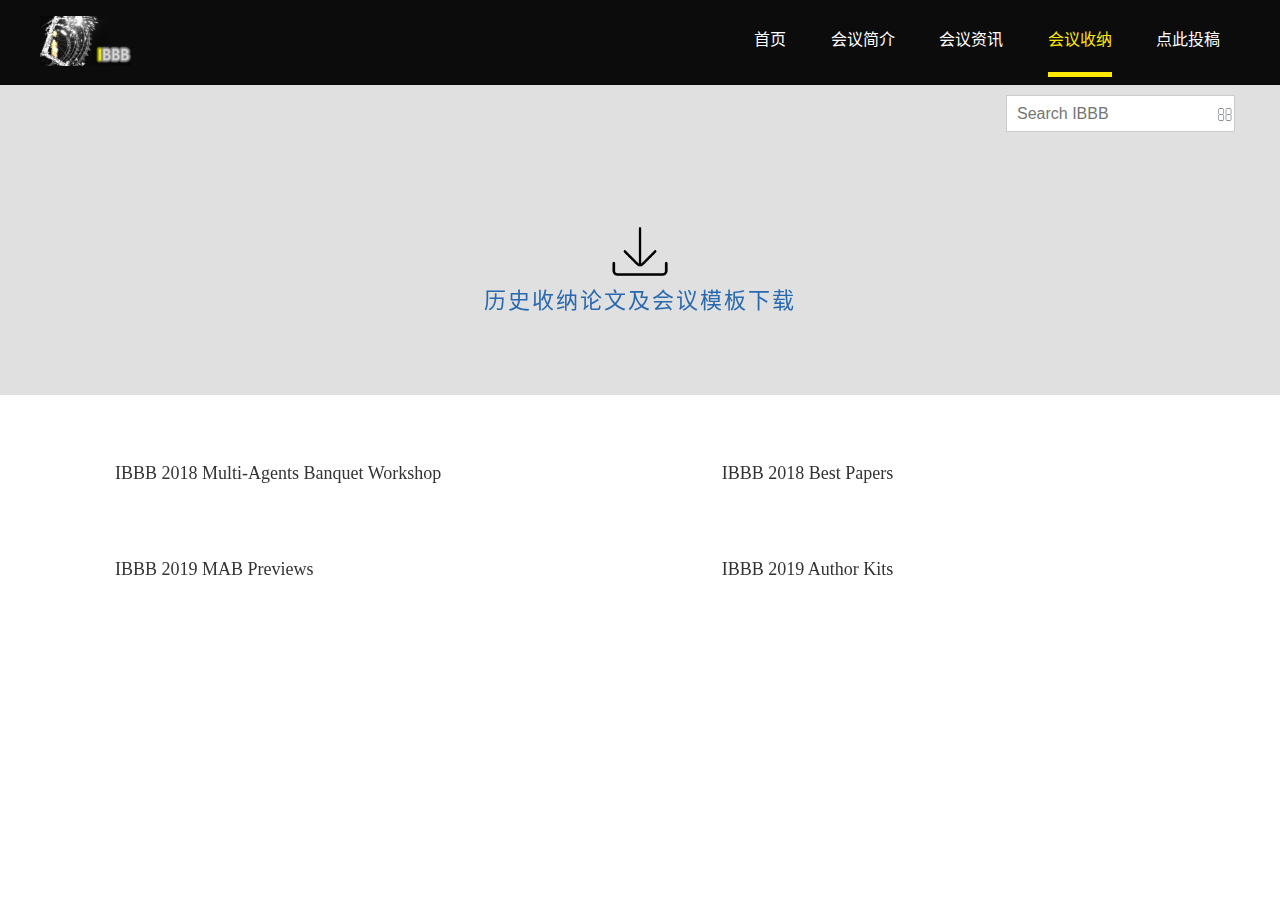
==== commit 8cc74b2a: "Update gather.html" ====
--- a/gather.html
+++ b/gather.html
@@ -2,8 +2,7 @@
 <html class="bit-html mobile-false js_active  vc_desktop  vc_transform  vc_transform  no-touch" dir="ltr" lang="zh-CN"><!--<![endif]-->
 <head>
   <meta http-equiv="Content-Type" content="text/html; charset=UTF-8">
-  <!-- for 360 -->
-  <meta name="renderer" content="webkit"> 
+  <meta name="renderer" content="webkit">  <!-- for 360 -->
   <meta name="applicable-device" content="pc,mobile"> <!-- for baidu -->
   <meta http-equiv="Cache-Control" content="no-transform"> <!-- for baidu -->
   <meta name="MobileOptimized" content="width"><!-- for baidu -->
@@ -34,6 +33,7 @@
     /* ]]> */
   </script>
   <script type="text/javascript" src="./src/e60d9fac3b351a7c944ea3d1a2d3842f.js.下载">/*Cache!*/</script>
+  
   <link rel="EditURI" type="application/rsd+xml" title="RSD" href="http://w-21632-82969-35569.479040224.sites.hk34.qifeiye.com/xmlrpc.php?rsd">
   <link rel="wlwmanifest" type="application/wlwmanifest+xml" href="http://w-21632-82969-35569.479040224.sites.hk34.qifeiye.com/qfy-includes/wlwmanifest.xml"> 
 
@@ -48,57 +48,50 @@
 </head>
 
 <body class="page page-id-11432 page-template-default logged-in image-blur widefull_header3 free_public btn-flat content-fullwidth qfe-js-composer js-comp-ver-4.0.1 vc_responsive is-webkit mobilefloatmenu" data-pid="11432" data-pkey="345197433e12036d5b05db93e3ab1387" style="">
-  <div class="dl-menuwrapper  wf-mobile-visible floatmenu floatwarpper fullfloatmenu center"><div class="dl-container">
+  <div class="dl-menuwrapper  wf-mobile-visible floatmenu floatwarpper fullfloatmenu center">
+    <div class="dl-container">
     <ul data-st="1" data-sp="0" data-fh="0" data-mw="0" data-lh="32" class="dl-menu" data-bit-menu="bit-menu-default" data-bit-float-menu="underline-hover">
       <li class=" menu-item menu-item-type-post_type menu-item-object-page bit-menu-post-id-11965 menu-item-11966 first">
         <a href="./"><span>首页</span></a></li>
       <li class=" menu-item menu-item-type-post_type menu-item-object-page bit-menu-post-id-11626 menu-item-11627">
-                    <a href="./intro.html"><span>会议简介</span></a>
-        </li>
-                <li class=" menu-item menu-item-type-post_type menu-item-object-page bit-menu-post-id-11761 menu-item-11762">
-          <a href="./info.html"><span>会议资讯</span></a>
-        </li>
-        <li class=" menu-item menu-item-type-post_type menu-item-object-page current-menu-item page_item page-item-11432 current_page_item bit-menu-post-id-11432 menu-item-11433 act">
-          <a href="./gather.html"><span>会议收纳</span></a>
-        </li>
-        <li class=" menu-item menu-item-type-post_type menu-item-object-page bit-menu-post-id-11813 menu-item-11814">
-          <a href="./submit.html"><span>点此投稿</span></a>
-        </li>
-</ul></div></div>
-
-<div id="page" class=" wide "><div id="dl-menu" class="dl-menuwrapper wf-mobile-visible floatmenu fullfloatmenu center" style="right: 8px; top: 8px;"><a data-padding="" data-top="8" data-right="8" rel="nofollow" id="mobile-menu" class="glyphicon glyphicon-icon-align-justify fullfloatmenu positionFixed iconbigSize center">
-                <span class="menu-open  phone-text">会议收纳</span>
-                <span class="menu-close">关闭</span>
-                <span class="menu-back">返回上一级</span>
-                <span class="wf-phone-visible">&nbsp;</span>
-            </a></div>
-
-
-
-    <!-- left, center, classical, classic-centered -->
-    <!-- !Header -->
-    <header id="header" class="logo-left wf-mobile-hidden  mobiletopbottom  hl  ht headerPM menuPosition" role="banner"><!-- class="overlap"; class="logo-left", class="logo-center", class="logo-classic" -->
-        <div class="wf-wrap">
-            <div class="wf-table">
-
-        
-
-  <div id="branding" class="wf-td bit-logo-bar" style="max-width:1px;">
-        <a class="bitem logo small" style="display: table-cell;" href="./index.html">
-    <span class="logospan">
-      <img class="preload-me" src="./src/0d2b9638ba055d4c939cce26fddbd785-300x150.png" width="300" height="150" alt="IBBB">
-    </span>
-  </a>
-    
-    <!-- <div id="site-title" class="assistive-text"></div>
-    <div id="site-description" class="assistive-text"></div> -->
-</div>      
-                                <div class="wf-mobile-visible wf-td assistive-info    " role="complementary">
-                    <div class="top-bar-right right bit_widget_more" bitdatamarker="bitHeader-2" bitdataaction="site_fix_container" bitdatacolor="white">
-                                        </div>
-                </div>
-        
-                    
+        <a href="./intro.html"><span>会议简介</span></a></li>
+      <li class=" menu-item menu-item-type-post_type menu-item-object-page bit-menu-post-id-11761 menu-item-11762">
+        <a href="./info.html"><span>会议资讯</span></a></li>
+      <li class=" menu-item menu-item-type-post_type menu-item-object-page current-menu-item page_item page-item-11432 current_page_item bit-menu-post-id-11432 menu-item-11433 act">
+        <a href="./gather.html"><span>会议收纳</span></a></li>
+      <li class=" menu-item menu-item-type-post_type menu-item-object-page bit-menu-post-id-11813 menu-item-11814">
+        <a href="./submit.html"><span>点此投稿</span></a></li>
+    </ul>
+    </div>
+  </div>
+
+<div id="page" class=" wide ">
+  <div id="dl-menu" class="dl-menuwrapper wf-mobile-visible floatmenu fullfloatmenu center" style="right: 8px; top: 8px;">
+    <a data-padding="" data-top="8" data-right="8" rel="nofollow" id="mobile-menu" class="glyphicon glyphicon-icon-align-justify fullfloatmenu positionFixed iconbigSize center">
+      <span class="menu-open  phone-text">会议收纳</span>
+      <span class="menu-close">关闭</span>
+      <span class="menu-back">返回上一级</span>
+      <span class="wf-phone-visible">&nbsp;</span>
+    </a>
+  </div>
+  <!-- left, center, classical, classic-centered -->
+  <!-- !Header -->
+  <header id="header" class="logo-left wf-mobile-hidden  mobiletopbottom  hl  ht headerPM menuPosition" role="banner">
+    <!-- class="overlap"; class="logo-left", class="logo-center", class="logo-classic" -->
+    <div class="wf-wrap">
+      <div class="wf-table">
+        <div id="branding" class="wf-td bit-logo-bar" style="max-width:1px;">
+          <a class="bitem logo small" style="display: table-cell;" href="./index.html"><span class="logospan">
+            <img class="preload-me" src="./PNG/logo_main.png" width="300" height="150" alt="IBBB">
+          </span></a>
+          <!-- <div id="site-title" class="assistive-text"></div>
+          <div id="site-description" class="assistive-text"></div> -->
+        </div>      
+        <div class="wf-mobile-visible wf-td assistive-info    " role="complementary">
+          <div class="top-bar-right right bit_widget_more" bitdatamarker="bitHeader-2" bitdataaction="site_fix_container" bitdatacolor="white">
+          </div>
+        </div>
+        
         <!-- !- Navigation -->
         <nav style="0" id="navigation" class="wf-td" bitdataaction="site_menu_container" bitdatalocation="primary">
             <ul id="main-nav" data-st="1" data-sp="0" data-fh="0" data-mw="0" data-lh="32" class="mainmenu fancy-rollovers wf-mobile-hidden bit-menu-default position-text-right" data-bit-menu="bit-menu-default" data-bit-float-menu="underline-hover">
@@ -140,11 +133,6 @@
 
         <div class="wf-wrap">
             <div class="wf-container-main">
-
-                
-
-            
-
             <div id="content" class="content" role="main">
 
                                 
